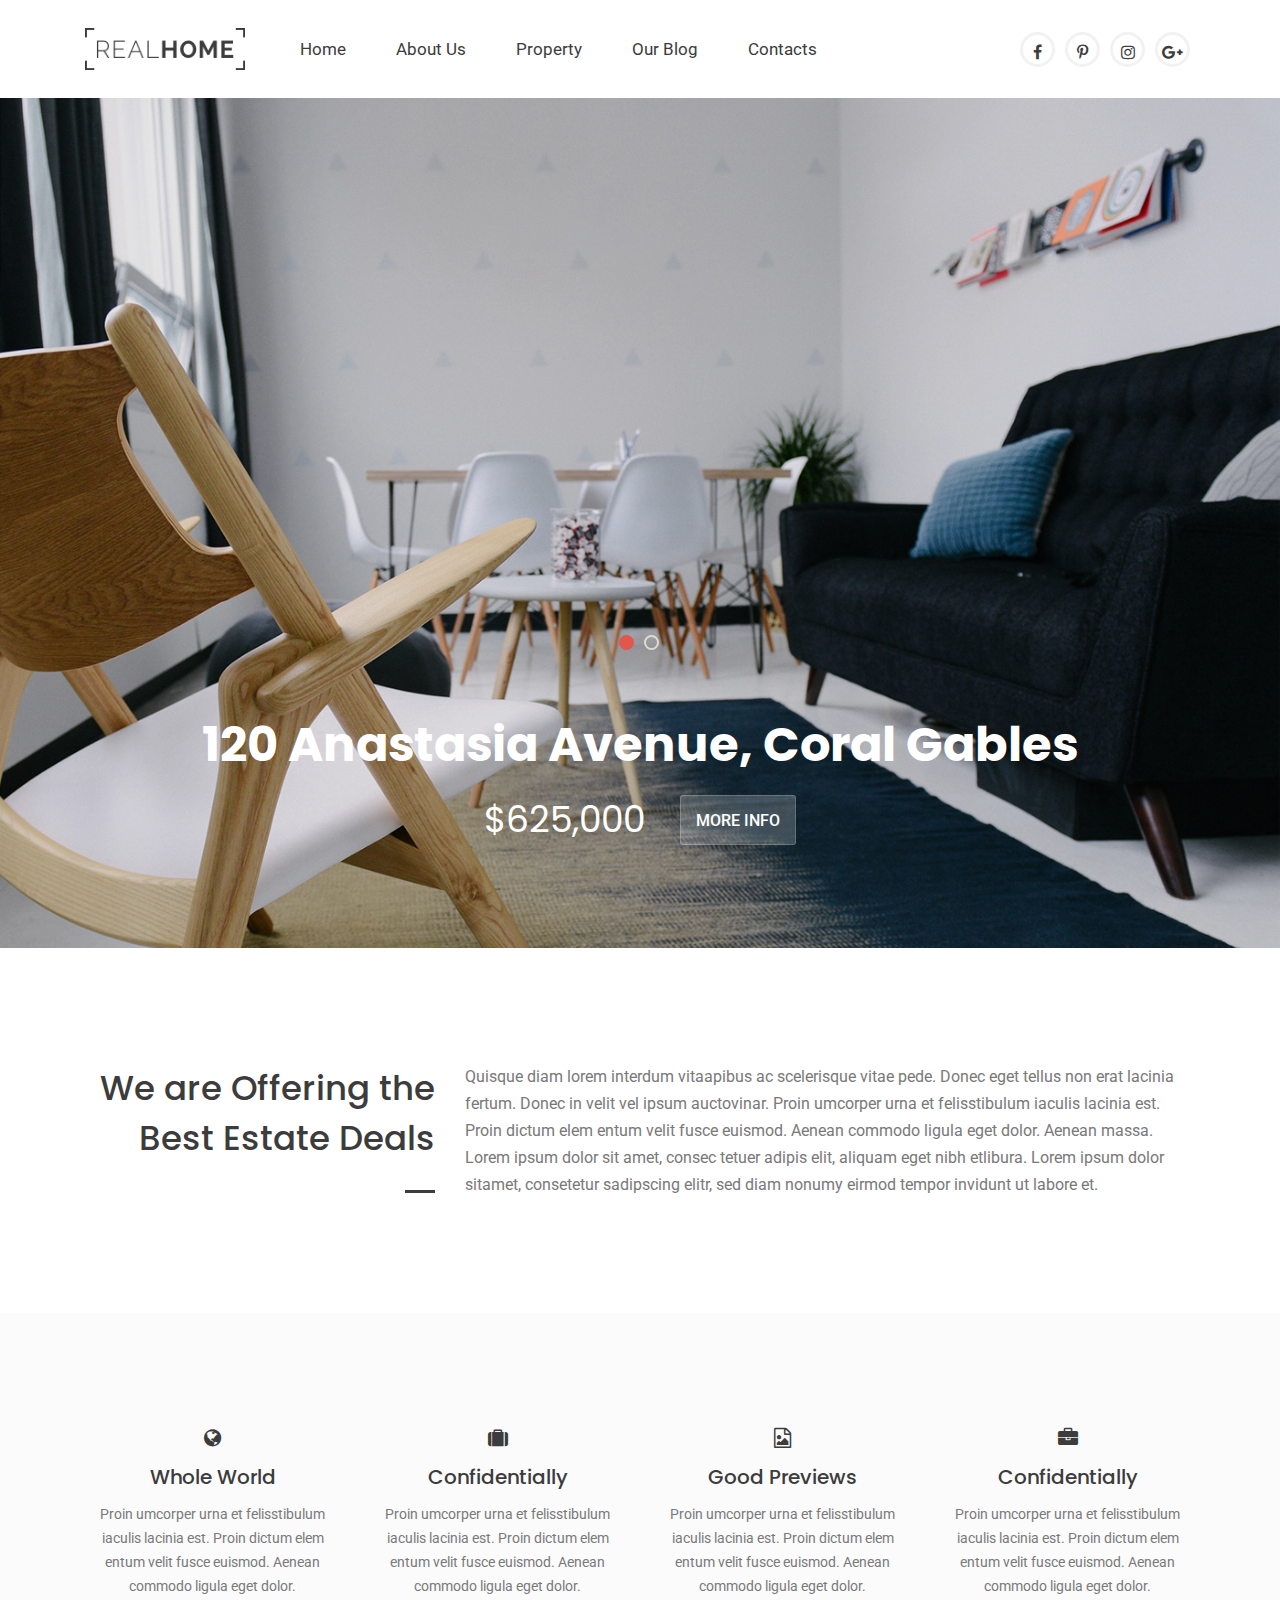
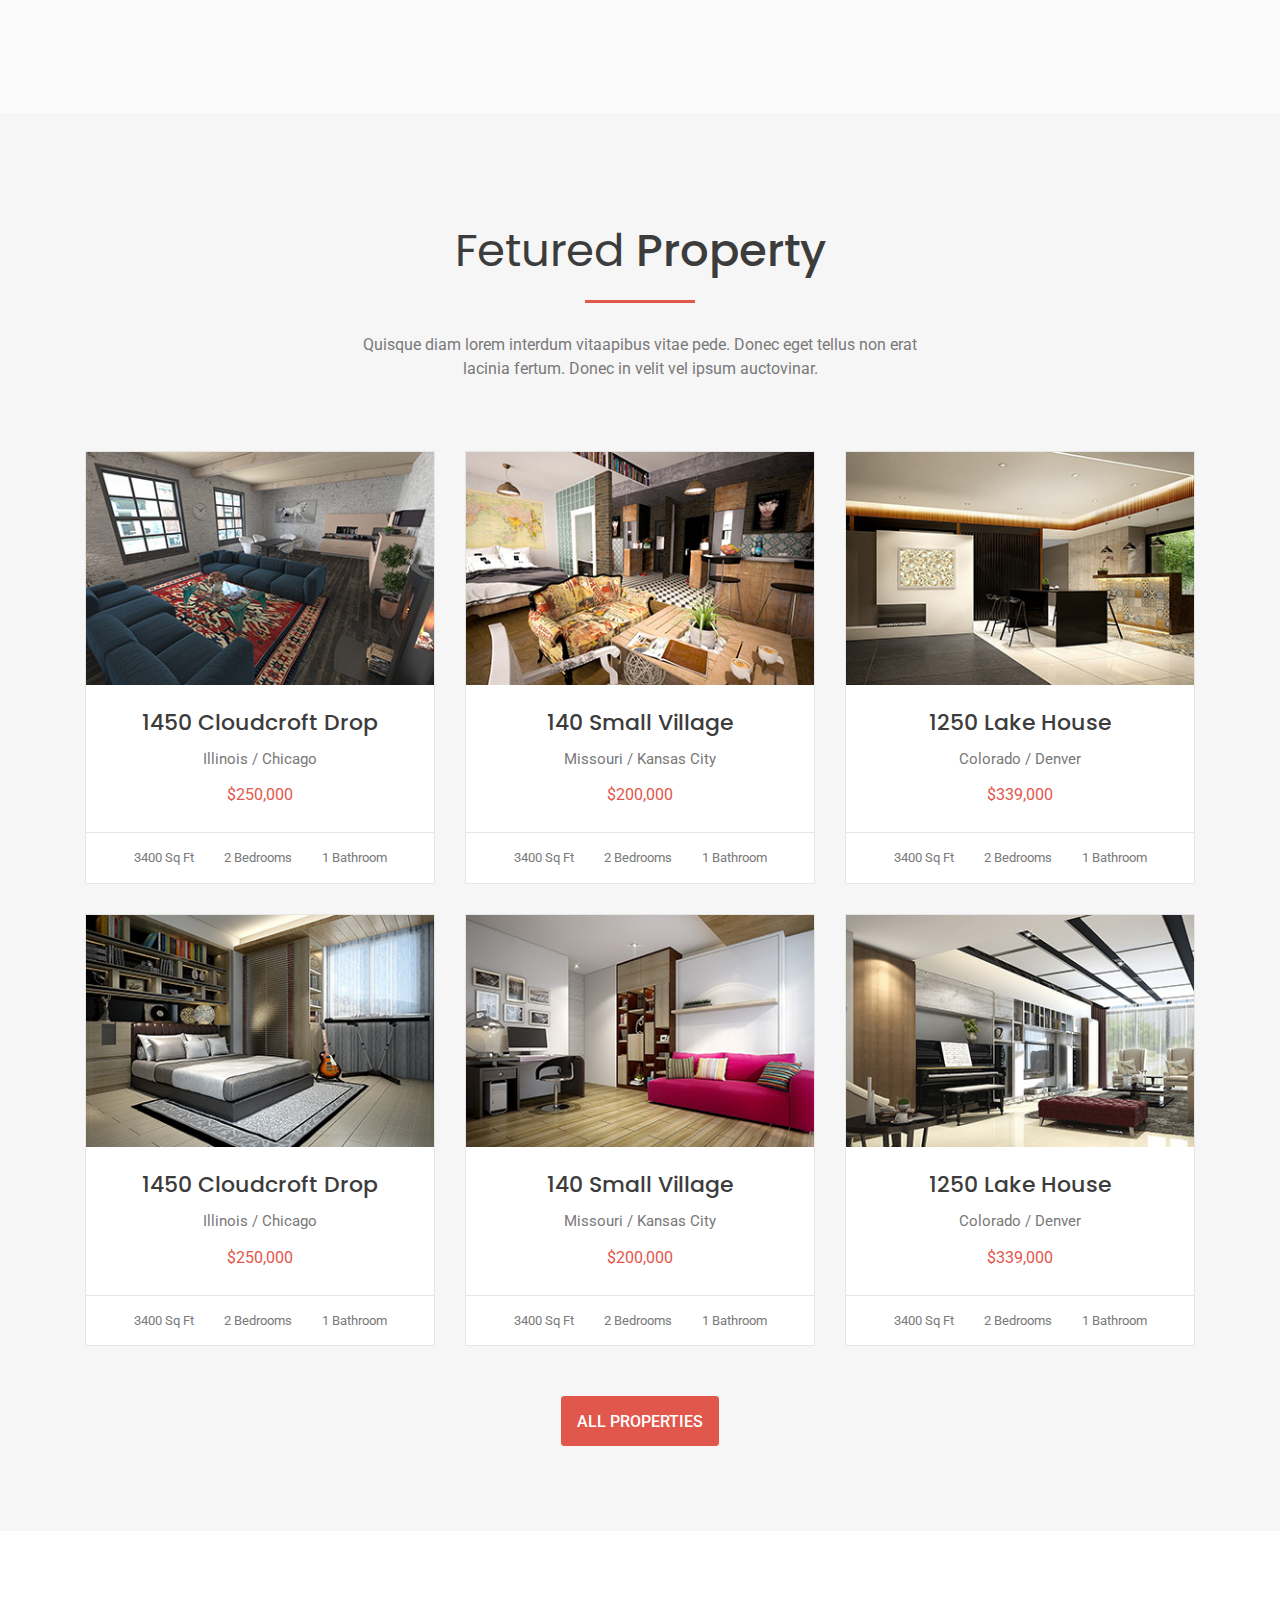
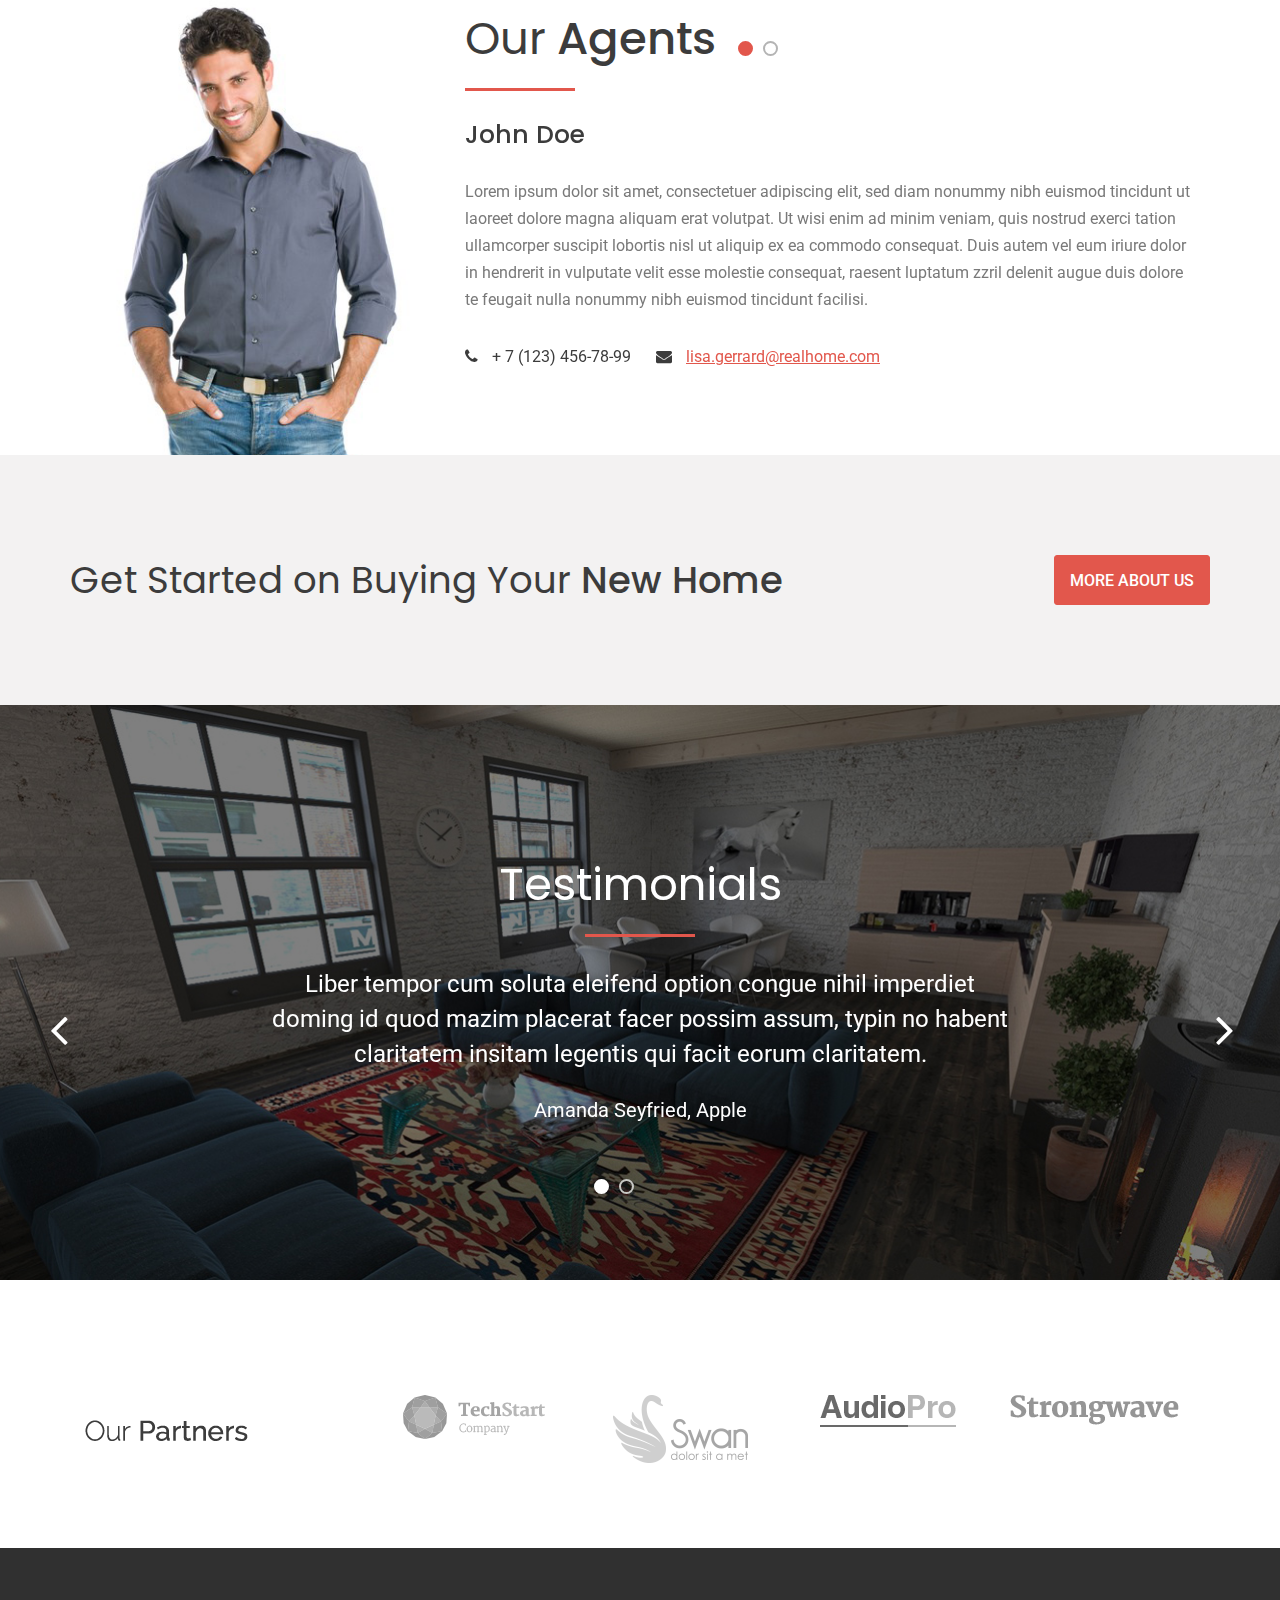
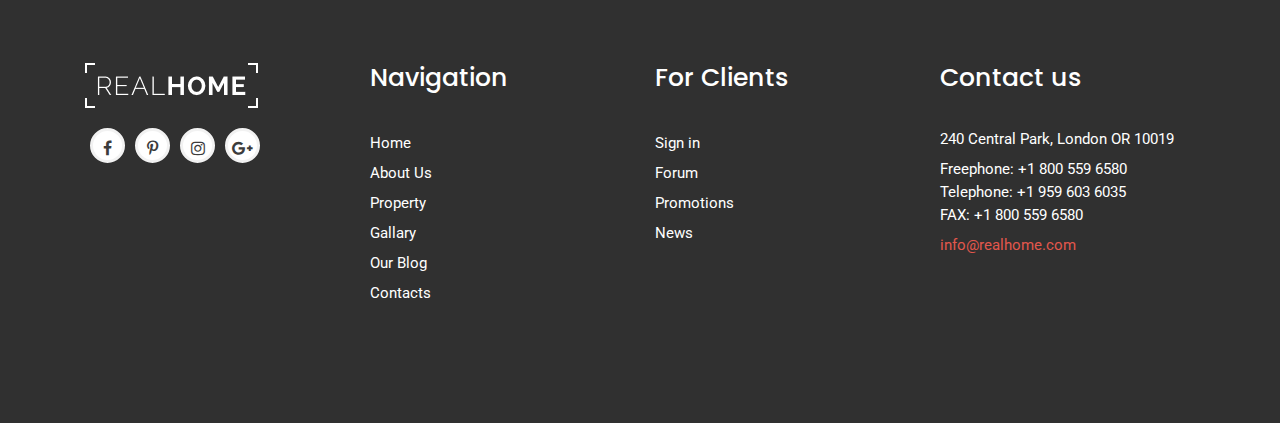
==== index.html @ 6064c57b "first Comment" ====
<!DOCTYPE html>
<html lang="en">
<head>
    <meta charset="UTF-8">
    <meta http-equiv="X-UA-Compatible" content="IE=edge">
    <meta name="viewport" content="width=device-width, initial-scale=1.0">
    <title>Real Home</title>
    <link rel="stylesheet" href="assets/css/bootstrap.min.css">
    <!-- <link rel="stylesheet" href="assets/css/slick-theme.css"> -->
    <link rel="stylesheet" href="assets/css/odometer-theme-default.css">
    <link rel="stylesheet" href="assets/css/slick.css">
    <link rel="stylesheet" href="assets/css/font-awesome.min.css">
    <link rel="stylesheet" href="assets/css/default.css">
    <link rel="stylesheet" href="assets/sass/style.css">
    
    <script src="assets/js/jquery.min.js"></script>
</head>
<body>

    <!-- header section start  --> 
    <header class="header-area">
        <!-- menu area start  -->
        <div class="menu-area">
            <div class="container">
                <div class="row align-items-center">
                    <div class="col-lg-2">
                        <div class="logo">
                            <a href="index.html"><img src="assets/images/logo.png" alt="Logo"></a>
                        </div>
                    </div>
                    <div class="col-lg-7 col-md-8 col-8">
                        <div class="menu-section">
                            <a href="javascript:void(0)" class="mobile-btn"><i class="fa fa-bars" aria-hidden="true"></i></a>
                            <div class="responsive-menu">
                                <ul class="menu">
                                    <li><a href="index.html">Home</a> </li>
                                    <li><a href="about.html">About Us</a></li>
                                    <li><a href="property.html">Property</a>
                                    </li>
                                    <li><a href="blog.html">Our Blog</a>
                                        <ul class="submenu">
                                            <li><a href="blog-post.html">Blog Post</a></li>
                                        </ul>
                                    </li>
                                    <li><a href="contact.html">Contacts</a></li>
                                </ul>
                            </div>
                        </div>
                    </div>
                    <div class="col-lg-3 col-md-4 col-4">
                        <ul class="social">
                            <li><a href="#"><i class="fa fa-facebook" aria-hidden="true"></i></a></li>
                            <li><a href="#"><i class="fa fa-pinterest-p" aria-hidden="true"></i></a></li>
                            <li><a href="#"><i class="fa fa-instagram" aria-hidden="true"></i></a></li>
                            <li><a href="#"><i class="fa fa-google-plus" aria-hidden="true"></i></a></li>
                        </ul>
                    </div>
                </div>
            </div>
        </div>
        <div class="blank-div"></div>
        <!-- menu area end  -->
    </header>
    <!-- header section End  --> 


    <!-- hero section start  -->
    <section class="hero-area">
        <div class="hero-wrapper">
            <div>
                <div class="single-hero"style="background-image: url(assets/images/hero/hero01.jpeg);">
                    <div class="hero-content">
                      <h2>120 Anastasia Avenue, Coral Gables</h2>
                      <div class="info">
                        <h4>$625,000</h4> 
                        <a href="#" class="theme-btn hero-btn">MORE INFO</a>
                    </div>
                    </div>
                </div>
            </div>
            <div>
                <div class="single-hero"style="background-image: url(assets/images/hero/hero01.jpeg);">
                    <div class="hero-content">
                      <h2>120 Anastasia Avenue, Coral Gables</h2>
                      <div class="info">
                        <h4>$625,000</h4> 
                        <a href="#" class="theme-btn hero-btn">MORE INFO</a>
                    </div>
                    </div>
                </div>
            </div>
        </div>
    </section>
    <!-- hero section end   -->

    <!-- offer section start -->
    <section class="offer-area section-padding">
        <div class="container">
            <div class="row">
                <div class="col-lg-4 col-md-4">
                    <div class="offer-title">
                        <h2>We are Offering the
                            Best Estate Deals
                        </h2>
                    </div>
                </div>
                <div class="col-lg-8 col-md-8">
                    <div class="offer-details">
                        <p>Quisque diam lorem interdum vitaapibus ac scelerisque vitae pede. Donec eget tellus non erat lacinia fertum. Donec in velit vel ipsum auctovinar. Proin umcorper urna et felisstibulum iaculis lacinia est. Proin dictum elem entum velit fusce euismod. Aenean commodo ligula eget dolor. Aenean massa. Lorem ipsum dolor sit amet, consec tetuer adipis elit, aliquam eget nibh etlibura. Lorem ipsum dolor sitamet, consetetur sadipscing elitr, sed diam nonumy eirmod tempor invidunt ut labore et.</p>
                    </div></div>
            </div>
        </div>
    </section>
    <!-- offer section end -->

    <!-- service section start  -->
    <section class="service-section section-padding">
        <div class="container">
            <div class="row">
                <div class="col-lg-3 col-md-6">
                    <div class="single-service">
                        <i class="fa fa-globe" aria-hidden="true"></i>
                        <h4>Whole World</h4>
                        <p>Proin umcorper urna et felisstibulum iaculis lacinia est. Proin dictum elem entum velit fusce euismod. Aenean commodo ligula eget dolor.</p>
                    </div>
                </div>
                <div class="col-lg-3 col-md-6">
                    <div class="single-service">
                        <i class="fa fa-suitcase" aria-hidden="true"></i>
                        <h4>Confidentially</h4>
                        <p>Proin umcorper urna et felisstibulum iaculis lacinia est. Proin dictum elem entum velit fusce euismod. Aenean commodo ligula eget dolor.</p>
                    </div>
                </div>
                <div class="col-lg-3 col-md-6">
                    <div class="single-service">
                        <i class="fa fa-file-image-o" aria-hidden="true"></i>
                        <h4>Good Previews</h4>
                        <p>Proin umcorper urna et felisstibulum iaculis lacinia est. Proin dictum elem entum velit fusce euismod. Aenean commodo ligula eget dolor.</p>
                    </div>
                </div>
                <div class="col-lg-3 col-md-6">
                    <div class="single-service">
                        <i class="fa fa-briefcase" aria-hidden="true"></i>
                        <h4>Confidentially</h4>
                        <p>Proin umcorper urna et felisstibulum iaculis lacinia est. Proin dictum elem entum velit fusce euismod. Aenean commodo ligula eget dolor.</p>
                    </div>
                </div>
            </div>
        </div>
    </section>
    <!-- service section end  -->

    <!-- property section start  -->
    <section class="property-area section-padding">
        <div class="container">
            <div class="row">
                <div class="section-title text-center mb-70">
                    <h3>Fetured <span>Property</span></h3>
                    <p>Quisque diam lorem interdum vitaapibus vitae pede. Donec eget tellus non erat <br> lacinia fertum. Donec in velit vel ipsum auctovinar.</p>
                </div>
                <div class="col-lg-4 col-md-6">
                    <div class="single-property">
                        <a href="#">
                            <img src="assets/images/property/01.jpg" alt="">
                            <h5>1450 Cloudcroft Drop</h5>
                            <p>Illinois / Chicago</p>
                            <span>$250,000</span>
                            <ul class="property-details">
                                <li>3400 Sq Ft</li>
                                <li>2 Bedrooms</li>
                                <li>1 Bathroom</li>
                            </ul>
                        </a>
                    </div>
                </div>
                <div class="col-lg-4 col-md-6">
                    <div class="single-property">
                        <a href="#">
                            <img src="assets/images/property/02.jpg" alt="">
                            <h5>140 Small Village</h5>
                            <p>Missouri / Kansas City</p>
                            <span>$200,000</span>
                            <ul class="property-details">
                                <li>3400 Sq Ft</li>
                                <li>2 Bedrooms</li>
                                <li>1 Bathroom</li>
                            </ul>
                        </a>
                    </div>
                </div>
                <div class="col-lg-4 col-md-6">
                    <div class="single-property">
                        <a href="#">
                            <img src="assets/images/property/03.jpg" alt="">
                            <h5>1250 Lake House</h5>
                            <p>Colorado / Denver</p>
                            <span>$339,000</span>
                            <ul class="property-details">
                                <li>3400 Sq Ft</li>
                                <li>2 Bedrooms</li>
                                <li>1 Bathroom</li>
                            </ul>
                        </a>
                    </div>
                </div>
                <div class="col-lg-4 col-md-6">
                    <div class="single-property">
                        <a href="#">
                            <img src="assets/images/property/04.jpg" alt="">
                            <h5>1450 Cloudcroft Drop</h5>
                            <p>Illinois / Chicago</p>
                            <span>$250,000</span>
                            <ul class="property-details">
                                <li>3400 Sq Ft</li>
                                <li>2 Bedrooms</li>
                                <li>1 Bathroom</li>
                            </ul>
                        </a>
                    </div>
                </div>
                <div class="col-lg-4 col-md-6">
                    <div class="single-property">
                        <a href="#">
                            <img src="assets/images/property/05.jpg" alt="">
                            <h5>140 Small Village</h5>
                            <p>Missouri / Kansas City</p>
                            <span>$200,000</span>
                            <ul class="property-details">
                                <li>3400 Sq Ft</li>
                                <li>2 Bedrooms</li>
                                <li>1 Bathroom</li>
                            </ul>
                        </a>
                    </div>
                </div>
                <div class="col-lg-4 col-md-6">
                    <div class="single-property">
                        <a href="#">
                            <img src="assets/images/property/06.jpg" alt="">
                            <h5>1250 Lake House</h5>
                            <p>Colorado / Denver</p>
                            <span>$339,000</span>
                            <ul class="property-details">
                                <li>3400 Sq Ft</li>
                                <li>2 Bedrooms</li>
                                <li>1 Bathroom</li>
                            </ul>
                        </a>
                    </div>
                </div>
                <div class="more-property mt-20">
                    <a href="#" class="theme-btn">ALL PROPERTIES</a>
                </div>
            </div>
        </div>
    </section>
    <!-- property section end  -->

    <!-- our agent section start  -->
    <section class="agent-area">
        <div class="agents-wrapper">
            <div class="container">
                <div class="row align-items-center">
                    <div class="col-lg-4 col-md-4 col-12">
                        <div class="slider-nav">
                            <div class="agent-img">
                                <img src="assets/images/agents/01.png" alt="">
                            </div>
                            <div class="agent-img">
                                <img src="assets/images/agents/02.png" alt="">
                            </div>
                        </div>
                    </div>
                    <div class="col-lg-8 col-md-8 col-12">
                        <div class="section-title agetn-title">
                            <h3>Our <span>Agents</span></h3>
                        </div>
                        <div class="slider-for">
                            <div class="agent-details">
                                <h5>John Doe</h5>
                                <p>Lorem ipsum dolor sit amet, consectetuer adipiscing elit, sed diam nonummy nibh euismod tincidunt ut laoreet dolore magna aliquam erat volutpat. Ut wisi enim ad minim veniam, quis nostrud exerci tation ullamcorper suscipit lobortis nisl ut aliquip ex ea commodo consequat. Duis autem vel eum iriure dolor in hendrerit in vulputate velit esse molestie consequat, raesent luptatum zzril delenit augue duis dolore te feugait nulla nonummy nibh euismod tincidunt facilisi.</p>
                                <ul class="agents-contacts">
                                    <li><i class="fa fa-phone" aria-hidden="true"></i> + 7 (123) 456-78-99</li>
                                    <li> <i class="fa fa-envelope" aria-hidden="true"></i> <a href="#">lisa.gerrard@realhome.com</a> </li>
                                </ul>
                            </div>
                            <div class="agent-details">
                                <h5>Lisa Gerrard</h5>
                                <p>Lorem ipsum dolor sit amet, consectetuer adipiscing elit, sed diam nonummy nibh euismod tincidunt ut laoreet dolore magna aliquam erat volutpat. Ut wisi enim ad minim veniam, quis nostrud exerci tation ullamcorper suscipit lobortis nisl ut aliquip ex ea commodo consequat. Duis autem vel eum iriure dolor in hendrerit in vulputate velit esse molestie consequat, raesent luptatum zzril delenit augue duis dolore te feugait nulla nonummy nibh euismod tincidunt facilisi.</p>
                                <ul class="agents-contacts">
                                    <li><i class="fa fa-phone" aria-hidden="true"></i> + 7 (123) 456-78-99</li>
                                    <li> <i class="fa fa-envelope" aria-hidden="true"></i> <a href="#">lisa.gerrard@realhome.com</a> </li>
                                </ul>
                            </div>
                        </div>
                    </div>
                </div>
            </div>
        </div>
    </section>
    <!-- our agent section end  -->

    <!-- more about section start  -->
    <section class="more-about">
        <div class="container">
            <div class="row">
                <div class="more-about">
                    <h2>Get Started on Buying Your <span>New Home</span></h2>
                    <div class="more-property">
                        <a href="#" class="theme-btn">MORE ABOUT US</a>
                    </div>
                </div>
            </div>
        </div>
    </section>
    <!-- more about section end  -->

        <!-- testimoni section start  -->
        <section class="testimoni-area">
            <div class="testimoni-wrapper">
                <div>
                    <div class="single-testimoni"style="background-image: url(assets/images/testimoni/t01.jpeg);">
                        <div class="section-title testimoni-title text-center">
                            <h3>Testimonials </h3>
                        </div>
                        <div class="testimoni-content">
                          <p>Liber tempor cum soluta eleifend option congue nihil imperdiet doming id quod mazim placerat facer possim assum, typin no habent claritatem insitam legentis qui facit eorum claritatem. </p>
                          <span>Amanda Seyfried, Apple</span>
                        </div>
                    </div>
                </div>
                <div>
                    <div class="single-testimoni"style="background-image: url(assets/images/testimoni/t01.jpeg);">
                        <div class="section-title testimoni-title text-center">
                            <h3>Testimonials </h3>
                        </div>
                        <div class="testimoni-content">
                          <p>Liber tempor cum soluta eleifend option congue nihil imperdiet doming id quod mazim placerat facer possim assum, typin no habent claritatem insitam legentis qui facit eorum claritatem. </p>
                          <span>Amanda Seyfried, Apple</span>
                        </div>
                    </div>
                </div>
            </div>
        </section>
        <!-- testimoni section end   -->

            <!-- Partner section start -->
    <section class="brand-area section-padding">
        <div class="container">
        <div class="row align-items-center">
            <div class="col-3">
                <img src="assets/images/partner/00.png" alt="">
            </div>
            <div class="col-9">
                <div class="brand-active">
                    <div class="brand-img">
                        <img src="assets/images/partner/01.png" alt="">
                    </div>
                    <div class="brand-img">
                        <img src="assets/images/partner/02.png" alt="">
                    </div>
                    <div class="brand-img">
                        <img src="assets/images/partner/03.png" alt="">
                    </div>
                    <div class="brand-img">
                        <img src="assets/images/partner/04.png" alt="">
                    </div>
                    <div class="brand-img">
                        <img src="assets/images/partner/01.png" alt="">
                    </div>
                    <div class="brand-img">
                        <img src="assets/images/partner/02.png" alt="">
                    </div>
                </div>
            </div>
        </div>
        </div>
    </section>
    <!-- Partner section end -->

    <!-- footer section start  -->
    <footer class="footer-area section-padding">
        <div class="container">
            <div class="row">
                <div class="col-lg-3 col-md-3 col-12 mb-30">
                    <div class="footer-title mb-20">
                        <img src="assets/images/footerlogo.png" alt="">
                    </div>
                    <ul class="social footer-social">
                        <li><a href="#"><i class="fa fa-facebook" aria-hidden="true"></i></a></li>
                        <li><a href="#"><i class="fa fa-pinterest-p" aria-hidden="true"></i></a></li>
                        <li><a href="#"><i class="fa fa-instagram" aria-hidden="true"></i></a></li>
                        <li><a href="#"><i class="fa fa-google-plus" aria-hidden="true"></i></a></li>
                    </ul>
                </div>
                <div class="col-lg-3 col-md-3 col-12 mb-30">
                    <div class="footer-title">
                        <h5>Navigation</h5>
                    </div>
                    <ul class="footer-widget">
                        <li><a href="index.html">Home</a> </li>
                        <li><a href="#">About Us</a></li>
                        <li><a href="#">Property</a></li>
                        <li><a href="#">Gallary</a></li>
                        <li><a href="#">Our Blog</a></li>
                        <li><a href="#">Contacts</a></li>                         
                    </ul>
                </div>
                <div class="col-lg-3 col-md-3 col-12 mb-30">
                    <div class="footer-title">
                        <h5>For Clients</h5>
                    </div>
                    <ul class="footer-widget">
                        <li><a href="#">Sign in</a></li>
                        <li><a href="#">Forum</a></li>
                        <li><a href="#">Promotions</a></li>
                        <li><a href="#">News</a></li>                      
                    </ul>
                </div>
                <div class="col-lg-3 col-md-3 col-12 mb-30">
                    <div class="footer-title">
                        <h5>Contact us</h5>
                    </div>
                    <ul class="footer-widget footer-contact">
                        <li>240 Central Park, London OR 10019</li>
                        <li>Freephone: +1 800 559 6580</li>                     
                        <li>Telephone: +1 959 603 6035</li>                     
                        <li>FAX: +1 800 559 6580</li>                     
                        <li class="mail">info@realhome.com</li>                     
                    </ul>
                </div>
            </div>
        </div>
    </footer>
    <!-- footer section end  -->

    

    <script src="assets/js/bootstrap.bundle.min.js"></script>
    <script src="assets/js/jquery-plugin-collection.js"></script>
   <script src="assets/js/script.js"></script>
</body>
</html>
---- assets/css/odometer-theme-default.css ----
.odometer.odometer-auto-theme, .odometer.odometer-theme-default {
  display: inline-block;
  vertical-align: middle;
  *vertical-align: auto;
  *zoom: 1;
  *display: inline;
  position: relative;
}
.odometer.odometer-auto-theme .odometer-digit, .odometer.odometer-theme-default .odometer-digit {
  display: inline-block;
  vertical-align: middle;
  *vertical-align: auto;
  *zoom: 1;
  *display: inline;
  position: relative;
}
.odometer.odometer-auto-theme .odometer-digit .odometer-digit-spacer, .odometer.odometer-theme-default .odometer-digit .odometer-digit-spacer {
  display: inline-block;
  vertical-align: middle;
  *vertical-align: auto;
  *zoom: 1;
  *display: inline;
  visibility: hidden;
}
.odometer.odometer-auto-theme .odometer-digit .odometer-digit-inner, .odometer.odometer-theme-default .odometer-digit .odometer-digit-inner {
  text-align: left;
  display: block;
  position: absolute;
  top: 0;
  left: 0;
  right: 0;
  bottom: 0;
  overflow: hidden;
}
.odometer.odometer-auto-theme .odometer-digit .odometer-ribbon, .odometer.odometer-theme-default .odometer-digit .odometer-ribbon {
  display: block;
}
.odometer.odometer-auto-theme .odometer-digit .odometer-ribbon-inner, .odometer.odometer-theme-default .odometer-digit .odometer-ribbon-inner {
  display: block;
  -webkit-backface-visibility: hidden;
}
.odometer.odometer-auto-theme .odometer-digit .odometer-value, .odometer.odometer-theme-default .odometer-digit .odometer-value {
  display: block;
  -webkit-transform: translateZ(0);
}
.odometer.odometer-auto-theme .odometer-digit .odometer-value.odometer-last-value, .odometer.odometer-theme-default .odometer-digit .odometer-value.odometer-last-value {
  position: absolute;
}
.odometer.odometer-auto-theme.odometer-animating-up .odometer-ribbon-inner, .odometer.odometer-theme-default.odometer-animating-up .odometer-ribbon-inner {
  -webkit-transition: -webkit-transform 2s;
  -moz-transition: -moz-transform 2s;
  -ms-transition: -ms-transform 2s;
  -o-transition: -o-transform 2s;
  transition: transform 2s;
}
.odometer.odometer-auto-theme.odometer-animating-up.odometer-animating .odometer-ribbon-inner, .odometer.odometer-theme-default.odometer-animating-up.odometer-animating .odometer-ribbon-inner {
  -webkit-transform: translateY(-100%);
  -moz-transform: translateY(-100%);
  -ms-transform: translateY(-100%);
  -o-transform: translateY(-100%);
  transform: translateY(-100%);
}
.odometer.odometer-auto-theme.odometer-animating-down .odometer-ribbon-inner, .odometer.odometer-theme-default.odometer-animating-down .odometer-ribbon-inner {
  -webkit-transform: translateY(-100%);
  -moz-transform: translateY(-100%);
  -ms-transform: translateY(-100%);
  -o-transform: translateY(-100%);
  transform: translateY(-100%);
}
.odometer.odometer-auto-theme.odometer-animating-down.odometer-animating .odometer-ribbon-inner, .odometer.odometer-theme-default.odometer-animating-down.odometer-animating .odometer-ribbon-inner {
  -webkit-transition: -webkit-transform 2s;
  -moz-transition: -moz-transform 2s;
  -ms-transition: -ms-transform 2s;
  -o-transition: -o-transform 2s;
  transition: transform 2s;
  -webkit-transform: translateY(0);
  -moz-transform: translateY(0);
  -ms-transform: translateY(0);
  -o-transform: translateY(0);
  transform: translateY(0);
}

.odometer.odometer-auto-theme, .odometer.odometer-theme-default {
  font-family: "Helvetica Neue", sans-serif;
  line-height: 1.1em;
}
.odometer.odometer-auto-theme .odometer-value, .odometer.odometer-theme-default .odometer-value {
  text-align: center;
}
---- assets/css/default.css ----
/* Deafult Margin & Padding */

/*-- Margin Top --*/
.mt-5 {
	margin-top: 5px;
}
.mt-10 {
	margin-top: 10px;
}
.mt-15 {
	margin-top: 15px;
}
.mt-20 {
	margin-top: 20px;
}
.mt-25 {
	margin-top: 25px;
}
.mt-30 {
	margin-top: 30px;
}
.mt-35 {
	margin-top: 35px;
}
.mt-40 {
	margin-top: 40px;
}
.mt-45 {
	margin-top: 45px;
}
.mt-50 {
	margin-top: 50px;
}
.mt-55 {
	margin-top: 55px;
}
.mt-60 {
	margin-top: 60px;
}
.mt-65 {
	margin-top: 65px;
}
.mt-70 {
	margin-top: 70px;
}
.mt-75 {
	margin-top: 75px;
}
.mt-80 {
	margin-top: 80px;
}
.mt-85 {
	margin-top: 85px;
}
.mt-90 {
	margin-top: 90px;
}
.mt-95 {
	margin-top: 95px;
}
.mt-100 {
	margin-top: 100px;
}
.mt-105 {
	margin-top: 105px;
}
.mt-110 {
	margin-top: 110px;
}
.mt-115 {
	margin-top: 115px;
}
.mt-120 {
	margin-top: 120px;
}
.mt-125 {
	margin-top: 125px;
}
.mt-130 {
	margin-top: 130px;
}
.mt-135 {
	margin-top: 135px;
}
.mt-140 {
	margin-top: 140px;
}
.mt-145 {
	margin-top: 145px;
}
.mt-150 {
	margin-top: 150px;
}
.mt-155 {
	margin-top: 155px;
}
.mt-160 {
	margin-top: 160px;
}
.mt-165 {
	margin-top: 165px;
}
.mt-170 {
	margin-top: 170px;
}
.mt-175 {
	margin-top: 175px;
}
.mt-180 {
	margin-top: 180px;
}
.mt-185 {
	margin-top: 185px;
}
.mt-190 {
	margin-top: 190px;
}
.mt-195 {
	margin-top: 195px;
}
.mt-200 {
	margin-top: 200px;
}
/*-- Margin Bottom --*/

.mb-5 {
	margin-bottom: 5px;
}
.mb-10 {
	margin-bottom: 10px;
}
.mb-15 {
	margin-bottom: 15px;
}
.mb-20 {
	margin-bottom: 20px;
}
.mb-25 {
	margin-bottom: 25px;
}
.mb-30 {
	margin-bottom: 30px;
}
.mb-35 {
	margin-bottom: 35px;
}
.mb-40 {
	margin-bottom: 40px;
}
.mb-45 {
	margin-bottom: 45px;
}
.mb-50 {
	margin-bottom: 50px;
}
.mb-55 {
	margin-bottom: 55px;
}
.mb-60 {
	margin-bottom: 60px;
}
.mb-65 {
	margin-bottom: 65px;
}
.mb-70 {
	margin-bottom: 70px;
}
.mb-75 {
	margin-bottom: 75px;
}
.mb-80 {
	margin-bottom: 80px;
}
.mb-85 {
	margin-bottom: 85px;
}
.mb-90 {
	margin-bottom: 90px;
}
.mb-95 {
	margin-bottom: 95px;
}
.mb-100 {
	margin-bottom: 100px;
}
.mb-105 {
	margin-bottom: 105px;
}
.mb-110 {
	margin-bottom: 110px;
}
.mb-115 {
	margin-bottom: 115px;
}
.mb-120 {
	margin-bottom: 120px;
}
.mb-125 {
	margin-bottom: 125px;
}
.mb-130 {
	margin-bottom: 130px;
}
.mb-135 {
	margin-bottom: 135px;
}
.mb-140 {
	margin-bottom: 140px;
}
.mb-145 {
	margin-bottom: 145px;
}
.mb-150 {
	margin-bottom: 150px;
}
.mb-155 {
	margin-bottom: 155px;
}
.mb-160 {
	margin-bottom: 160px;
}
.mb-165 {
	margin-bottom: 165px;
}
.mb-170 {
	margin-bottom: 170px;
}
.mb-175 {
	margin-bottom: 175px;
}
.mb-180 {
	margin-bottom: 180px;
}
.mb-185 {
	margin-bottom: 185px;
}
.mb-190 {
	margin-bottom: 190px;
}
.mb-195 {
	margin-bottom: 195px;
}
.mb-200 {
	margin-bottom: 200px;
}
/*-- Padding Top --*/

.pt-5 {
	padding-top: 5px;
}
.pt-10 {
	padding-top: 10px;
}
.pt-15 {
	padding-top: 15px;
}
.pt-20 {
	padding-top: 20px;
}
.pt-25 {
	padding-top: 25px;
}
.pt-30 {
	padding-top: 30px;
}
.pt-35 {
	padding-top: 35px;
}
.pt-40 {
	padding-top: 40px;
}
.pt-45 {
	padding-top: 45px;
}
.pt-50 {
	padding-top: 50px;
}
.pt-55 {
	padding-top: 55px;
}
.pt-60 {
	padding-top: 60px;
}
.pt-65 {
	padding-top: 65px;
}
.pt-70 {
	padding-top: 70px;
}
.pt-75 {
	padding-top: 75px;
}
.pt-80 {
	padding-top: 80px;
}
.pt-85 {
	padding-top: 85px;
}
.pt-90 {
	padding-top: 90px;
}
.pt-95 {
	padding-top: 95px;
}
.pt-100 {
	padding-top: 100px;
}
.pt-105 {
	padding-top: 105px;
}
.pt-110 {
	padding-top: 110px;
}
.pt-115 {
	padding-top: 115px;
}
.pt-120 {
	padding-top: 120px;
}
.pt-125 {
	padding-top: 125px;
}
.pt-130 {
	padding-top: 130px;
}
.pt-135 {
	padding-top: 135px;
}
.pt-140 {
	padding-top: 140px;
}
.pt-145 {
	padding-top: 145px;
}
.pt-150 {
	padding-top: 150px;
}
.pt-155 {
	padding-top: 155px;
}
.pt-160 {
	padding-top: 160px;
}
.pt-165 {
	padding-top: 165px;
}
.pt-170 {
	padding-top: 170px;
}
.pt-175 {
	padding-top: 175px;
}
.pt-180 {
	padding-top: 180px;
}
.pt-185 {
	padding-top: 185px;
}
.pt-190 {
	padding-top: 190px;
}
.pt-195 {
	padding-top: 195px;
}
.pt-200 {
	padding-top: 200px;
}
/*-- Padding Bottom --*/

.pb-5 {
	padding-bottom: 5px;
}
.pb-10 {
	padding-bottom: 10px;
}
.pb-15 {
	padding-bottom: 15px;
}
.pb-20 {
	padding-bottom: 20px;
}
.pb-25 {
	padding-bottom: 25px;
}
.pb-30 {
	padding-bottom: 30px;
}
.pb-35 {
	padding-bottom: 35px;
}
.pb-40 {
	padding-bottom: 40px;
}
.pb-45 {
	padding-bottom: 45px;
}
.pb-50 {
	padding-bottom: 50px;
}
.pb-55 {
	padding-bottom: 55px;
}
.pb-60 {
	padding-bottom: 60px;
}
.pb-65 {
	padding-bottom: 65px;
}
.pb-70 {
	padding-bottom: 70px;
}
.pb-75 {
	padding-bottom: 75px;
}
.pb-80 {
	padding-bottom: 80px;
}
.pb-85 {
	padding-bottom: 85px;
}
.pb-90 {
	padding-bottom: 90px;
}
.pb-95 {
	padding-bottom: 95px;
}
.pb-100 {
	padding-bottom: 100px;
}
.pb-105 {
	padding-bottom: 105px;
}
.pb-110 {
	padding-bottom: 110px;
}
.pb-115 {
	padding-bottom: 115px;
}
.pb-120 {
	padding-bottom: 120px;
}
.pb-125 {
	padding-bottom: 125px;
}
.pb-130 {
	padding-bottom: 130px;
}
.pb-135 {
	padding-bottom: 135px;
}
.pb-140 {
	padding-bottom: 140px;
}
.pb-145 {
	padding-bottom: 145px;
}
.pb-150 {
	padding-bottom: 150px;
}
.pb-155 {
	padding-bottom: 155px;
}
.pb-160 {
	padding-bottom: 160px;
}
.pb-165 {
	padding-bottom: 165px;
}
.pb-170 {
	padding-bottom: 170px;
}
.pb-175 {
	padding-bottom: 175px;
}
.pb-180 {
	padding-bottom: 180px;
}
.pb-185 {
	padding-bottom: 185px;
}
.pb-190 {
	padding-bottom: 190px;
}
.pb-195 {
	padding-bottom: 195px;
}
.pb-200 {
	padding-bottom: 200px;
}



/*-- Padding Left --*/
.pl-0 {
	padding-left: 0px;
}
.pl-5 {
	padding-left: 5px;
}
.pl-10 {
	padding-left: 10px;
}
.pl-15 {
	padding-left: 15px;
}
.pl-20{
	padding-left: 20px;
}
.pl-25 {
	padding-left: 35px;
}
.pl-30 {
	padding-left: 30px;
}
.pl-35 {
	padding-left: 35px;
}

.pl-35 {
	padding-left: 35px;
}

.pl-40 {
	padding-left: 40px;
}

.pl-45 {
	padding-left: 45px;
}

.pl-50 {
	padding-left: 50px;
}

.pl-55 {
	padding-left: 55px;
}

.pl-60 {
	padding-left: 60px;
}
.pl-65 {
	padding-left: 65px;
}
.pl-70 {
	padding-left: 70px;
}
.pl-75 {
	padding-left: 75px;
}
.pl-80 {
	padding-left: 80px;
}
.pl-85 {
	padding-left: 80px;
}
.pl-90 {
	padding-left: 90px;
}
.pl-95 {
	padding-left: 95px;
}
.pl-100 {
	padding-left: 100px;
}


/*-- Padding Right --*/
.pr-0 {
	padding-right: 0px;
}
.pr-5 {
	padding-right: 5px;
}
.pr-10 {
	padding-right: 10px;
}
.pr-15 {
	padding-right: 15px;
}
.pr-20{
	padding-right: 20px;
}
.pr-25 {
	padding-right: 35px;
}
.pr-30 {
	padding-right: 30px;
}
.pr-35 {
	padding-right: 35px;
}

.pr-35 {
	padding-right: 35px;
}

.pr-40 {
	padding-right: 40px;
}

.pr-45 {
	padding-right: 45px;
}

.pr-50 {
	padding-right: 50px;
}

.pr-55 {
	padding-right: 55px;
}

.pr-60 {
	padding-right: 60px;
}
.pr-65 {
	padding-right: 65px;
}
.pr-70 {
	padding-right: 70px;
}
.pr-75 {
	padding-right: 75px;
}
.pr-80 {
	padding-right: 80px;
}
.pr-85 {
	padding-right: 80px;
}
.pr-90 {
	padding-right: 90px;
}
.pr-95 {
	padding-right: 95px;
}
.pr-100 {
	padding-right: 100px;
}

/* font weight */
.f-700{font-weight: 700;}
.f-600{font-weight: 600;}
.f-500{font-weight: 500;}
.f-400{font-weight: 400;}
.f-300{font-weight: 300;}

/* Background Color */

.gray-bg {
	background: #f7f7fd;
}
.white-bg {
	background: #fff;
}
.black-bg {
	background: #222;
}
.theme-bg {
	background: #222;
}
.primary-bg {
	background: #222;
}
.footer-bg{
	background: #343434;
}


/* Color */

.white-color {
	color: #fff;
}
.black-color {
	color: #222;
}
.theme-color {
	color: #222;
}
.primary-color {
	color: #222;
}

/* black overlay */

[data-overlay] {
	position: relative;
}
[data-overlay]::before {
	background: #000 none repeat scroll 0 0;
	content: "";
	height: 100%;
	left: 0;
	position: absolute;
	top: 0;
	width: 100%;
	z-index: 1;
}
[data-overlay="3"]::before {
	opacity: 0.3;
}
[data-overlay="4"]::before {
	opacity: 0.4;
}
[data-overlay="5"]::before {
	opacity: 0.5;
}
[data-overlay="6"]::before {
	opacity: 0.6;
}
[data-overlay="7"]::before {
	opacity: 0.7;
}
[data-overlay="8"]::before {
	opacity: 0.8;
}
[data-overlay="9"]::before {
	opacity: 0.9;
}
---- assets/sass/style.css ----
@import url("https://fonts.googleapis.com/css2?family=Poppins:ital,wght@0,100;0,200;0,300;0,400;0,500;0,600;0,700;0,800;1,100;1,200;1,300;1,400;1,500;1,600&display=swap");
@import url("https://fonts.googleapis.com/css2?family=DM+Serif+Text&family=Roboto:ital,wght@0,300;0,500;0,700;1,500;1,700&display=swap");
.fadeAnima {
  animation-name: fade;
  animation-duration: 1s;
}

@keyframes fade {
  from {
    opacity: 0.5;
  }
  to {
    opacity: 1;
  }
}
* {
  padding: 0;
  margin: 0;
  box-sizing: border-box;
  list-style: none;
}

html {
  font-size: 20px;
}

:root {
  scroll-behavior: unset;
}

body {
  font-family: "Roboto", sans-serif;
  font-size: 16px;
  overflow-x: hidden;
  font-family: "Roboto", sans-serif;
}

p {
  font-size: 16px;
  color: #797979;
  margin: 0;
  font-family: "Roboto", sans-serif;
}

h1,
h2,
h3,
h4,
h5,
h6 {
  font-family: "Poppins", sans-serif;
  font-weight: 500;
  margin: 0;
  padding: 0;
}

ul {
  padding: 0;
  margin: 0;
  list-style-type: none;
}

a {
  text-decoration: none;
}

a:hover {
  text-decoration: none;
}

img {
  max-width: 100%;
}

.width {
  width: 100%;
}

.section-padding {
  padding-top: 115px;
  padding-bottom: 85px;
}
@media (max-width: 768px) {
  .section-padding {
    padding-top: 80px;
    padding-bottom: 60px;
  }
}

.section-padding-2 {
  padding-top: 100px;
  padding-bottom: 70px;
}
@media (max-width: 768px) {
  .section-padding-2 {
    padding-top: 70px;
    padding-bottom: 50px;
  }
}

.d-flex {
  display: flex;
}

.theme-btn {
  display: inline-block;
  background: #e2574c;
  color: #fff;
  cursor: pointer;
  font-size: 16px;
  font-weight: 500;
  height: 50px;
  line-height: 50px;
  text-align: center;
  outline: none;
  border: 1px solid #e2574c;
  border-radius: 3px;
  padding: 0 15px;
  transition: all 0.3s ease;
}
.theme-btn i {
  height: 45px;
  width: 45px;
  line-height: 45px;
  text-align: center;
  background: #ffd9dc;
  border-radius: 50px;
  display: inline-block;
  color: #fcfcfc;
  font-size: 20px;
  font-weight: 500;
  margin-left: 20px;
  margin-right: 3px;
}
.theme-btn:hover {
  background: #fff;
  color: #e2574c;
  border: 1px solid #e2574c;
}

.section-title h3 {
  font-size: 45px;
  color: #3c3c3c;
  line-height: 45px;
  font-weight: 400;
  padding-bottom: 60px;
  text-transform: capitalize;
  position: relative;
  display: inline-block;
}
.section-title h3::after {
  position: absolute;
  content: "";
  height: 3px;
  width: 110px;
  background: #e2574c;
  bottom: 30px;
  left: 50%;
  transform: translateX(-50%);
}
@media (max-width: 991px) {
  .section-title h3 {
    font-size: 25px;
    line-height: 40px;
  }
}
.section-title h3 span {
  font-weight: 500;
  text-transform: capitalize;
}
.section-title .after-none::after {
  display: none;
}

.camp-link {
  display: flex;
  align-items: center;
  margin-bottom: 30px;
}
.camp-link li {
  margin: 0 3px;
  color: #797979;
  font-weight: 500;
}
.camp-link li a {
  color: #e2574c;
  font-weight: 300;
}

.header-area {
  position: relative;
}
@media (max-width: 991px) {
  .header-area .logo {
    position: absolute;
    left: 50%;
    top: 55%;
    transform: translate(-50%, -60%);
  }
}
@media (max-width: 991px) and (max-width: 768px) {
  .header-area .logo {
    left: 43%;
  }
}
@media (max-width: 991px) and (max-width: 584px) {
  .header-area .logo img {
    width: 80%;
  }
}
@media (max-width: 991px) and (max-width: 400px) {
  .header-area .logo {
    left: 55%;
  }
}
.header-area .blank-div {
  position: absolute;
  z-index: 1;
  height: 600px;
  width: 100%;
  top: 0;
  left: 0;
  display: none;
}
.header-area .blank-div.active {
  display: block;
}

.social {
  display: flex;
  align-items: center;
  justify-content: end;
}
@media (max-width: 400px) {
  .social {
    display: none;
  }
}
.social li {
  margin: 0 5px;
}
.social li a {
  height: 35px;
  width: 35px;
  line-height: 35px;
  text-align: center;
  display: inline-block;
  color: #3c3c3c;
  border-radius: 50%;
  border: 3px solid #f2f2f2;
  transition: all 0.3s ease;
  font-size: 16px;
}
@media (max-width: 490px) {
  .social li a {
    height: 30px;
    width: 30px;
    line-height: 30px;
    font-size: 14px;
  }
}
.social li a:hover {
  color: #fff;
  background: #e2574c;
}

.menu-area {
  background-color: #fff;
  box-shadow: 0px 0px 10px 0px rgba(0, 0, 1, 0.2);
}
@media (max-width: 991px) {
  .menu-area {
    padding: 10px 0;
  }
}

.menu-section {
  display: flex;
  align-items: center;
  justify-content: space-between;
  position: relative;
}

.menu {
  display: flex;
  align-items: center;
  text-align: center;
}
.menu li {
  padding: 35px 25px;
  position: relative;
  transition: all 0.3s ease;
}
@media (max-width: 1134px) {
  .menu li {
    padding: 35px 15px;
  }
}
.menu li .submenu {
  position: absolute;
  background: #fcfcfc;
  top: 90%;
  text-align: start;
  left: 0;
  width: 200px;
  visibility: hidden;
  opacity: 0;
  transition: all 0.3s ease;
  z-index: 11;
}
@media (max-width: 991px) {
  .menu li .submenu {
    position: static;
    background: transparent;
    margin-left: 15px;
    width: 100%;
    visibility: visible;
    opacity: 1;
    text-align: center;
  }
}
.menu li .submenu li {
  padding: 10px 25px;
}
@media (max-width: 991px) {
  .menu li .submenu li {
    width: unset;
    padding: 0;
  }
}
.menu li .submenu li a {
  font-size: 16px;
  font-weight: 500;
}
.menu li a {
  color: #3c3c3c;
  font-size: 17px;
  line-height: 28px;
  transition: 0.3s;
}
@media (max-width: 1200px) {
  .menu li a {
    font-size: 15px;
  }
}
.menu li:hover {
  background: #f2f2f2;
}
.menu li:hover .submenu {
  visibility: visible;
  opacity: 1;
  top: 100%;
}

@media (max-width: 991px) {
  .responsive-menu {
    position: absolute;
    left: 20px;
    z-index: 111;
    padding: 0 20px;
    top: 100%;
    background: #fff;
    width: 100%;
    transition: all 0.4s ease;
    visibility: hidden;
    opacity: 0;
    transform: scaleY(0);
    transform-origin: top;
    box-shadow: rgba(100, 100, 111, 0.2) 0px 7px 29px 0px;
  }
  .responsive-menu.active {
    visibility: visible;
    opacity: 1;
    transform: scaleY(1);
  }
  .responsive-menu .menu {
    display: block;
  }
  .responsive-menu .menu li {
    padding: 0;
    margin: 5px 0;
    text-align: left;
  }
  .responsive-menu .menu li a {
    color: #fcfcfc;
  }
  .responsive-menu .menu li .submenu li {
    padding-bottom: 0;
  }
  .responsive-menu .menu li .submenu li a {
    color: #fcfcfc;
  }
}

.mobile-btn {
  display: none;
}
.mobile-btn i {
  font-size: 20px;
  padding: 5px;
  color: #fd6136;
  background: #fff;
  border-radius: 4px;
}
@media (max-width: 991px) {
  .mobile-btn {
    display: inline-block;
    margin-left: 30px;
  }
}

.hero-wrapper .slick-dots {
  display: flex;
  position: absolute;
  left: 48%;
  top: 62%;
}
@media (max-width: 768px) {
  .hero-wrapper .slick-dots {
    left: 45%;
    top: 58%;
  }
}
@media (max-width: 576px) {
  .hero-wrapper .slick-dots {
    top: 80%;
  }
}
.hero-wrapper .slick-dots button {
  font-size: 0px;
  height: 15px;
  width: 15px;
  background: transparent;
  border: 2px solid #e0dad3;
  border-radius: 50%;
  margin: 0 5px;
}
.hero-wrapper .slick-dots .slick-active button {
  background: #e2574c;
  border: 2px solid #e2574c;
}

.single-hero {
  width: 100%;
  height: 850px;
  background-size: cover;
  background-position: center;
  display: flex;
  justify-content: center;
  align-items: end;
}
@media (max-width: 768px) {
  .single-hero {
    height: 600px;
  }
}
@media (max-width: 576px) {
  .single-hero {
    height: 400px;
  }
}

.hero-content {
  margin-bottom: 100px;
  text-align: center;
}
.hero-content h2 {
  font-size: 48px;
  line-height: 55px;
  font-weight: 700;
  text-transform: capitalize;
  margin-bottom: 20px;
  color: #fff;
}
@media (max-width: 768px) {
  .hero-content h2 {
    font-size: 30px;
    line-height: 45px;
  }
}
@media (max-width: 576px) {
  .hero-content h2 {
    font-size: 25px;
    line-height: 35px;
  }
}
@media (max-width: 425px) {
  .hero-content h2 {
    font-size: 20px;
  }
}
.hero-content .info {
  display: flex;
  align-items: center;
  justify-content: center;
  -moz-column-gap: 35px;
       column-gap: 35px;
}
.hero-content .info h4 {
  font-size: 36px;
  line-height: 56px;
  font-weight: 400;
  display: inline-block;
  color: #fff;
}
@media (max-width: 768px) {
  .hero-content .info h4 {
    font-size: 25px;
    line-height: 45px;
  }
}
@media (max-width: 576px) {
  .hero-content .info h4 {
    font-size: 20px;
    line-height: 30px;
  }
}
.hero-content .info .hero-btn {
  background-color: rgba(255, 255, 255, 0.2);
  color: #fff;
  transition: 0.3s;
  border: 1px solid rgba(255, 255, 255, 0.2);
}
.hero-content .info .hero-btn:hover {
  background: #e2574c;
}

.footer-area {
  background: #303030;
}
.footer-area .footer-social {
  justify-content: start;
}
.footer-area .footer-social li a {
  color: #3c3c3c;
  background: #fff;
  border-radius: 50%;
  width: 35px;
  height: 35px;
  line-height: 35px;
}
.footer-area .footer-social li:hover a {
  background: #e2574c;
  color: #fff;
}

.footer-title img {
  max-width: 190px;
}
.footer-title h5 {
  color: #fff;
  margin-bottom: 35px;
}

.footer-widget li {
  font-size: 15px;
  line-height: 30px;
}
.footer-widget li a {
  color: #fff;
}
.footer-widget li a i {
  margin-right: 10px;
  display: inline-block;
}

.footer-contact li {
  line-height: 23px;
  color: #fff;
}
.footer-contact li:first-child {
  margin-bottom: 7px;
}
.footer-contact li:last-child {
  margin-top: 7px;
  color: #e2574c;
}

.offer-title {
  text-align: end;
  padding-bottom: 30px;
  position: relative;
}
@media (max-width: 1200px) {
  .offer-title {
    padding-bottom: 15px;
  }
}
.offer-title::after {
  content: "";
  position: absolute;
  height: 3px;
  width: 30px;
  background: #3c3c3c;
  bottom: 0;
  right: 0;
}
@media (max-width: 768px) {
  .offer-title::after {
    display: none;
  }
}
.offer-title h2 {
  font-size: 34px;
  line-height: 50px;
  color: #3c3c3c;
}

.offer-details {
  margin-bottom: 30px;
}
.offer-details p {
  line-height: 27px;
}

.service-section {
  background: #fbfbfb;
}

.single-service {
  margin-bottom: 30px;
  text-align: center;
}
.single-service i {
  font-size: 20px;
  color: #3c3c3c;
}
.single-service h4 {
  font-size: 20px;
  line-height: 50px;
  color: #3c3c3c;
}
.single-service p {
  font-size: 14px;
  line-height: 24px;
  color: #797979;
}

.property-area {
  background: #f6f6f6;
}

.more-property {
  text-align: center;
}
.more-property a {
  display: inline-block;
}

.single-property {
  border: 1px solid #e6e6e6;
  text-align: center;
  background: #fff;
  margin-bottom: 30px;
}
@media (max-width: 768px) {
  .single-property a img {
    width: 100%;
  }
}
.single-property a h5 {
  font-size: 22px;
  line-height: 50px;
  color: #3c3c3c;
  margin-top: 13px;
}
.single-property a p {
  font-size: 15px;
  color: #797979;
}
.single-property a span {
  font-size: 16px;
  line-height: 50px;
  color: #e2574c;
}

.property-details {
  margin-top: 12px;
  display: flex;
  padding: 15px 0;
  justify-content: center;
  border-top: 1px solid #e6e6e6;
}
.property-details li {
  padding: 0 15px;
  font-size: 13px;
  color: #797979;
}
@media (max-width: 1200px) {
  .property-details li {
    padding: 0 5px;
    font-size: 10px;
  }
}

.agents-wrapper .slick-dots {
  display: flex;
  position: absolute;
  top: 100px;
  left: 185%;
}
@media (max-width: 1200px) {
  .agents-wrapper .slick-dots {
    top: 45px;
    left: 200%;
  }
}
@media (max-width: 991px) {
  .agents-wrapper .slick-dots {
    top: 6px;
    left: 240%;
  }
}
@media (max-width: 768px) {
  .agents-wrapper .slick-dots {
    top: 101%;
    left: 51%;
  }
}
@media (max-width: 584px) {
  .agents-wrapper .slick-dots {
    top: 105%;
    left: 80%;
  }
}
.agents-wrapper .slick-dots button {
  font-size: 0px;
  height: 15px;
  width: 15px;
  background: transparent;
  border: 2px solid #b4b4b4;
  border-radius: 50%;
  margin: 0 5px;
}
.agents-wrapper .slick-dots .slick-active button {
  background: #e2574c;
  border: 2px solid #e2574c;
}

@media (max-width: 991px) {
  .agetn-title h3 {
    padding-bottom: 15px;
  }
}
.agetn-title h3::after {
  left: 0;
  transform: translateX(0);
}
@media (max-width: 991px) {
  .agetn-title h3::after {
    left: 145px;
    transform: translateX(0);
    top: 20px;
  }
}

.agent-details h5 {
  font-size: 25px;
  line-height: 27px;
  color: #3c3c3c;
  margin-bottom: 30px;
}
@media (max-width: 991px) {
  .agent-details h5 {
    margin-bottom: 15px;
  }
}
.agent-details p {
  font-size: 16px;
  line-height: 27px;
  color: #797979;
  margin-bottom: 30px;
}
@media (max-width: 991px) {
  .agent-details p {
    margin-bottom: 0px;
    font-size: 14px;
  }
}
@media (max-width: 490px) {
  .agent-details p {
    margin-bottom: 30px;
  }
}

.agents-contacts {
  display: flex;
  -moz-column-gap: 25px;
       column-gap: 25px;
  align-items: center;
}
@media (max-width: 490px) {
  .agents-contacts {
    display: block;
    margin-bottom: 30px;
  }
}
.agents-contacts li {
  font-size: 16px;
  line-height: 27px;
  color: #3c3c3c;
}
.agents-contacts li i {
  margin-right: 10px;
}
.agents-contacts li a {
  color: #e2574c;
  text-decoration: underline;
}

.more-about {
  padding: 50px 0;
  background: #f3f2f2;
}

.more-about {
  display: flex;
  align-items: center;
  justify-content: space-between;
}
.more-about h2 {
  font-size: 37px;
  line-height: 50px;
  color: #3c3c3c;
  font-weight: 400;
  max-width: 70%;
}
@media (max-width: 576px) {
  .more-about h2 {
    font-size: 20px;
    line-height: 30px;
    max-width: 50%;
  }
}
.more-about h2 span {
  font-weight: 500;
}

.testimoni-wrapper .slick-arrow {
  position: absolute;
  top: 50%;
  background: transparent;
  border: none;
  outline: none;
  font-size: 50px;
  color: #fff;
}
@media (max-width: 768px) {
  .testimoni-wrapper .slick-arrow {
    top: 90%;
  }
}
.testimoni-wrapper .pull-left {
  left: 50px;
  z-index: 1;
}
@media (max-width: 768px) {
  .testimoni-wrapper .pull-left {
    left: 30%;
  }
}
.testimoni-wrapper .pull-right {
  left: 95%;
  z-index: 1;
}
@media (max-width: 768px) {
  .testimoni-wrapper .pull-right {
    left: 60%;
  }
}
.testimoni-wrapper .slick-dots {
  display: flex;
  position: absolute;
  left: 48%;
  transform: translateX(-50%);
  bottom: 15%;
}
.testimoni-wrapper .slick-dots button {
  font-size: 0px;
  height: 15px;
  width: 15px;
  background: transparent;
  border: 2px solid #c8c9c5;
  border-radius: 50%;
  margin: 0 5px;
}
.testimoni-wrapper .slick-dots .slick-active button {
  background: #fff;
  border: 2px solid #fff;
}

.single-testimoni {
  width: 100%;
  height: 575px;
  background-size: cover;
  background-position: center;
  display: flex;
  justify-content: center;
  align-items: center;
  flex-direction: column;
}
.single-testimoni .testimoni-title h3 {
  color: #fff;
}

.testimoni-content {
  text-align: center;
}
.testimoni-content p {
  max-width: 755px;
  font-size: 24px;
  line-height: 35px;
  color: #fff;
  margin-bottom: 25px;
}
@media (max-width: 991px) {
  .testimoni-content p {
    max-width: 555px;
    font-size: 20px;
    line-height: 32px;
  }
}
.testimoni-content span {
  font-size: 20px;
  line-height: 27px;
  color: #fff;
}

.brand-active ul.slick-dots {
  display: none;
}
.brand-active .brand-img img {
  margin: auto;
}

.about-area {
  padding: 70px 0 70px 0;
}

.about-img {
  margin-bottom: 30px;
  text-align: center;
}

.about-content {
  margin-bottom: 30px;
}
.about-content p {
  line-height: 27px;
  font-size: 14px;
}

.about-service {
  background: #f6f6f6;
}

.team-member h5 {
  font-size: 22px;
  line-height: 50px;
  color: #3c3c3c;
  margin-top: 13px;
}
@media (max-width: 584px) {
  .team-member h5 {
    font-size: 18px;
  }
}
@media (max-width: 584px) {
  .team-member h5 {
    font-size: 14px;
  }
}
.team-member p {
  font-size: 15px;
  color: #797979;
}
@media (max-width: 584px) {
  .team-member p {
    font-size: 12px;
  }
}

.nav {
  display: flex;
  justify-content: center;
  margin-bottom: 40px;
}
.nav .nav-item .nav-link {
  margin-left: 35px;
  color: #3c3c3c;
  font-size: 16px;
  line-height: 60px;
  cursor: pointer;
  outline: none;
  border: none;
  background: transparent;
}
@media (max-width: 768px) {
  .nav .nav-item .nav-link {
    margin-left: 20px;
  }
}
.nav .nav-item .nav-link.active {
  border-bottom: 3px solid #e2574c;
}

.tab-area .property-details li {
  padding: 5px;
}
@media (max-width: 1200px) {
  .tab-area .property-details li {
    font-size: 11px;
  }
}

.blog-wrapper {
  padding: 0px 50px 0px 0;
  border-right: 2px solid #f3f2f2;
}
@media (max-width: 768px) {
  .blog-wrapper {
    padding: 0;
    border: none;
  }
}

.single-blog {
  padding: 20px 0 50px 0;
  border-bottom: 2px solid #f3f2f2;
}
.single-blog .blog-title {
  font-size: 45px;
  color: #3c3c3c;
  line-height: 50px;
  margin-bottom: 20px;
}
@media (max-width: 991px) {
  .single-blog .blog-title {
    font-size: 35px;
    line-height: 30px;
  }
}
@media (max-width: 576px) {
  .single-blog .blog-title {
    font-size: 25px;
    line-height: 30px;
  }
}
.single-blog .blog-title a {
  font-size: 45px;
  color: #3c3c3c;
  line-height: 50px;
  margin-bottom: 20px;
}
@media (max-width: 991px) {
  .single-blog .blog-title a {
    font-size: 35px;
    line-height: 30px;
  }
}
@media (max-width: 576px) {
  .single-blog .blog-title a {
    font-size: 25px;
    line-height: 30px;
  }
}
.single-blog .blog-img {
  margin: 30px 0;
  display: inline-block;
}
.single-blog .blog-img img {
  width: 100%;
}
.single-blog .blog-content p {
  color: #797979;
  font-size: 16px;
  line-height: 27px;
  margin-bottom: 20px;
}
.single-blog .blog-content .content-middle-title {
  font-size: 20px;
  line-height: 50px;
  color: #3c3c3c;
  margin: 40px 0 15px 0;
}

.pagination-list {
  display: flex;
  padding-top: 30px;
  align-items: center;
  margin-bottom: 30px;
}
.pagination-list li {
  margin: 5px;
}
.pagination-list li a {
  height: 50px;
  width: 50px;
  background: #e2574c;
  line-height: 50px;
  text-align: center;
  display: inline-block;
  color: #fff;
}
.pagination-list li a.active {
  color: #222222;
  background: #f3f2f2;
}

.category-wrap {
  margin-bottom: 40px;
}
.category-wrap .category-title {
  color: #3c3c3c;
  font-size: 20px;
  line-height: 50px;
  margin-bottom: 10px;
}
.category-wrap .category-list li {
  font-size: 16px;
  line-height: 35px;
  color: #797979;
}
.category-wrap .category-list li a {
  font-size: 16px;
  line-height: 35px;
  color: #797979;
  transition: all 0.3s ease;
}
.category-wrap .category-list li a .post-title {
  font-size: 16px;
  line-height: 35px;
  color: #3c3c3c;
  transition: all 0.3s ease;
}
.category-wrap .category-list li a p {
  color: #797979;
  font-size: 14px;
  line-height: 24px;
  transition: all 0.3s ease;
}
.category-wrap .category-list li a span {
  font-size: 14px;
  line-height: 35px;
  color: #797979;
  transition: all 0.3s ease;
}
.category-wrap .category-list li a:hover {
  color: #e2574c;
}
.category-wrap .category-list li a:hover .post-title, .category-wrap .category-list li a:hover p, .category-wrap .category-list li a:hover span {
  color: #e2574c;
}

.blog-post {
  padding: 20px 0 20px 0;
}

.blog-post-details {
  display: flex;
  border-bottom: 2px solid #f3f2f2;
  padding: 30px 0;
}
@media (max-width: 1200px) {
  .blog-post-details {
    flex-wrap: wrap;
  }
}
.blog-post-details li {
  font-size: 12px;
  line-height: 24px;
  color: #797979;
  padding: 0px 20px;
  position: relative;
}
.blog-post-details li:last-child::after {
  display: none;
}
.blog-post-details li::after {
  content: "";
  position: absolute;
  height: 10px;
  width: 1px;
  background: #797979;
  top: calc(50% - 5px);
  right: 0;
  transform: rotate(30deg);
}
.blog-post-details li a {
  color: #e2574c;
}

.bog-post-social {
  display: flex;
  align-items: center;
  margin: 30px 0;
}
.bog-post-social li {
  height: 30px;
  width: 30px;
  line-height: 30px;
  text-align: center;
  margin: 2px;
  border-radius: 5px;
}
.bog-post-social li a {
  color: #fff;
}

.fb-color {
  background: #38569d;
}

.trm-color {
  background: #2d4d68;
}

.twt-color {
  background: #00aaf3;
}

.gpls-color {
  background: #c03100;
}

.pr-color {
  background: #d11a14;
}

.mail-color {
  background: #602bb3;
}

.prnt-color {
  background: #00af96;
}

.plus-color {
  background: #ea6339;
}

.single-comnt {
  display: flex;
  -moz-column-gap: 45px;
       column-gap: 45px;
  padding: 40px 50px;
  background: #f6f6f6;
}
@media (max-width: 1200px) {
  .single-comnt {
    padding: 30px 30px;
  }
}
@media (max-width: 991px) {
  .single-comnt {
    padding: 20px 20px;
    -moz-column-gap: 20px;
         column-gap: 20px;
  }
}
.single-comnt .authore-img {
  width: 100px;
}
.single-comnt .authore-img img {
  width: 100%;
}
.single-comnt .authore-img .authore-img-title {
  font-size: 12px;
  line-height: 28px;
  color: #2a8da6;
}
.single-comnt .comnt-details {
  width: 75%;
}
.single-comnt .comnt-details .authore-name {
  color: #242424;
  font-size: 23px;
  line-height: 34px;
  margin-bottom: 15px;
}
@media (max-width: 991px) {
  .single-comnt .comnt-details .authore-name {
    font-size: 18px;
    line-height: 28px;
    margin-bottom: 10px;
  }
}
.single-comnt .comnt-details .authore-comnt {
  font-size: 14px;
  line-height: 24px;
  color: #797979;
  margin-bottom: 15px;
}
@media (max-width: 1200px) {
  .single-comnt .comnt-details .authore-comnt {
    font-size: 12px;
    line-height: 20px;
  }
}
.single-comnt .comnt-details .authores-posts {
  font-size: 12px;
  line-height: 28px;
  color: #242424;
}
.single-comnt .comnt-details .authores-posts a {
  color: #2a8da6;
}

.coment-list .coment-count {
  font-size: 20px;
  line-height: 65px;
  color: #797979;
}

.replay-comnt {
  margin: 50px 0 50px 50px;
  position: relative;
}
.replay-comnt .enter-icon {
  width: 30px;
  position: absolute;
  left: -50px;
  top: 0;
}

.coment-form .comnt-input-title {
  font-size: 20px;
  line-height: 65px;
  color: #797979;
}
.coment-form .input-feild {
  width: 47%;
  height: 60px;
  background: #fff;
  padding: 0 20px;
  border: 1px solid #e6e6e6;
  outline: none;
  color: #616161;
  border-radius: 5px;
  margin: 30px 30px 30px 0;
}
@media (max-width: 1200px) {
  .coment-form .input-feild {
    width: 100%;
    margin: 30px 0 30px 0;
  }
}
.coment-form .input-feild:last-child {
  margin: 30px 0px 30px 0;
}
@media (max-width: 1200px) {
  .coment-form .input-feild:last-child {
    width: 100%;
    margin: 30px 0 30px 0;
  }
}
.coment-form .input-feild::-moz-placeholder {
  color: #c2c1c1;
}
.coment-form .input-feild::placeholder {
  color: #c2c1c1;
}
.coment-form .mail-field {
  margin-right: 0;
}
.coment-form #input_Comnt {
  width: 99%;
  max-height: 150px;
  padding: 20px;
  border: 1px solid #e6e6e6;
  outline: none;
  color: #616161;
  border-radius: 5px;
}
.coment-form #input_Comnt::-moz-placeholder {
  color: #c2c1c1;
}
.coment-form #input_Comnt::placeholder {
  color: #c2c1c1;
}
.coment-form .coment-btns button {
  height: 50px;
  padding: 0 30px;
  background: #e2574c;
  border: none;
  color: #fff;
  margin: 30px 20px 30px 0;
  border-radius: 5px;
  cursor: pointer;
  font-size: 18px;
}
.coment-form .coment-btns .clear-btn {
  background: #f3f2f2;
  color: #c2c1c1;
}

.section-title-2 h3 {
  font-size: 37px;
}
.section-title-2 h3::after {
  display: none;
}

.map-area {
  padding: 70px 0;
}

.google-map {
  border: 3px solid #f6f6f6;
  max-height: 450px;
}

.contact-area {
  padding-bottom: 100px;
}

.contact-details .contact-title {
  font-size: 37px;
  line-height: 65px;
  color: #242424;
  margin-bottom: 20px;
}
.contact-details .contact-description {
  font-size: 14px;
  line-height: 24px;
  color: #797979;
  margin-bottom: 20px;
}
.contact-details .contact-space {
  font-size: 16px;
  line-height: 27px;
  color: #797979;
  margin-bottom: 20px;
}
.contact-details .contact-space span {
  display: block;
}
.contact-details .contact-phone {
  font-size: 14px;
  line-height: 24px;
  color: #797979;
}
.contact-details .mail {
  color: #e2574c;
}
.contact-details .mail .tag {
  color: #797979;
}

.object-area {
  padding-top: 60px;
}

.main-object .object-title h4 a {
  font-size: 45px;
  color: #3c3c3c;
  line-height: 50px;
}

.object-img {
  padding: 60px 0;
  border-bottom: 1px solid #f2f2f2;
}
.object-img .slick-prev {
  bottom: 15px;
  position: absolute;
  text-transform: uppercase;
  font-size: 19px;
  line-height: 26px;
  color: #e2574c;
  border: none;
  background: transparent;
}
.object-img .pull-right {
  right: 0;
}
.object-img .pull-left {
  left: 0;
}

.related-post-wrap {
  padding: 60px 0;
}
.related-post-wrap .coment-form .comnt-input-title {
  border-bottom: 1px solid #f2f2f2;
  padding-bottom: 25px;
  margin-bottom: 25px;
}

.related-post {
  display: flex;
  -moz-column-gap: 30px;
       column-gap: 30px;
}
.related-post .single-property {
  border: none;
  text-align: start;
}
.related-post .single-property a h5 {
  font-size: 20px;
  line-height: 30px;
}
@media (max-width: 1200px) {
  .related-post .single-property a h5 {
    font-size: 16px;
  }
}
@media (max-width: 991px) {
  .related-post .single-property a h5 {
    font-size: 14px;
    line-height: 24px;
  }
}

.object-category {
  margin-top: 100px;
  padding-bottom: 30px;
}
@media (max-width: 768px) {
  .object-category {
    margin-top: 0px;
  }
}
.object-category .object-category-title {
  display: flex;
}
@media (max-width: 991px) {
  .object-category .object-category-title {
    display: block;
  }
}
.object-category .object-category-title li {
  color: #e2574c;
  font-size: 16px;
  line-height: 30px;
  margin-right: 40px;
}
.object-category .object-category-title li .label-icon {
  width: 14px;
  display: inline-block;
}
@media (max-width: 1200px) {
  .object-category .object-category-title li {
    margin-right: 20px;
  }
}
@media (max-width: 991px) {
  .object-category .object-category-title li {
    margin-right: 15px;
  }
}
.object-category .object-category-title li span {
  color: #222222;
}
.object-category .category-description {
  font-size: 14px;
  line-height: 24px;
  color: #797979;
}

.object-category-info {
  padding: 30px 0;
  margin: 30px 0;
  border-top: 1px solid #f2f2f2;
  border-bottom: 1px solid #f2f2f2;
}
.object-category-info li {
  font-size: 16px;
  line-height: 27px;
  color: #3c3c3c;
}
.object-category-info li span {
  color: #797979;
}

.faq-area {
  padding: 70px 0 90px;
}
.faq-area .faq-wrap {
  margin-bottom: 30px;
  display: flex;
}
.faq-area .faq-wrap .q-side {
  width: 70px;
  height: 70px;
  background: #e2574c;
  border-radius: 5px;
  line-height: 70px;
  text-align: center;
  font-size: 32px;
  color: #fff;
  margin-right: 30px;
}
.faq-area .faq-wrap .a-side {
  background: #e6e6e6;
  color: #c2c1c1;
}
.faq-area .faq-wrap .faq-content {
  width: calc(100% - 100px);
}
.faq-area .faq-wrap .faq-content p {
  font-size: 18px;
  line-height: 27px;
  color: #3c3c3c;
}
@media (max-width: 991px) {
  .faq-area .faq-wrap .faq-content p {
    font-size: 16px;
    line-height: 22px;
  }
}
@media (max-width: 576px) {
  .faq-area .faq-wrap .faq-content p {
    font-size: 15px;
    line-height: 18px;
  }
}
.faq-area .faq-wrap .a-content p {
  font-size: 16px;
  line-height: 27px;
  color: #797979;
}
@media (max-width: 991px) {
  .faq-area .faq-wrap .a-content p {
    font-size: 15px;
    line-height: 22px;
  }
}
@media (max-width: 576px) {
  .faq-area .faq-wrap .a-content p {
    font-size: 13px;
    line-height: 20px;
  }
}

.single-testimoni-div {
  padding: 30px;
  margin-bottom: 30px;
}

.testimoni-description .testimoni-authore .testimoni-authore-name {
  font-size: 16px;
  color: #3c3c3c;
  font-weight: 300;
}
.testimoni-description .testimoni-authore .testimoni-authore-name .name-bold {
  font-weight: 500;
}
.testimoni-description .authore-link a {
  font-size: 16px;
  color: #e2574c;
  line-height: 27px;
  text-decoration: underline;
}/*# sourceMappingURL=style.css.map */
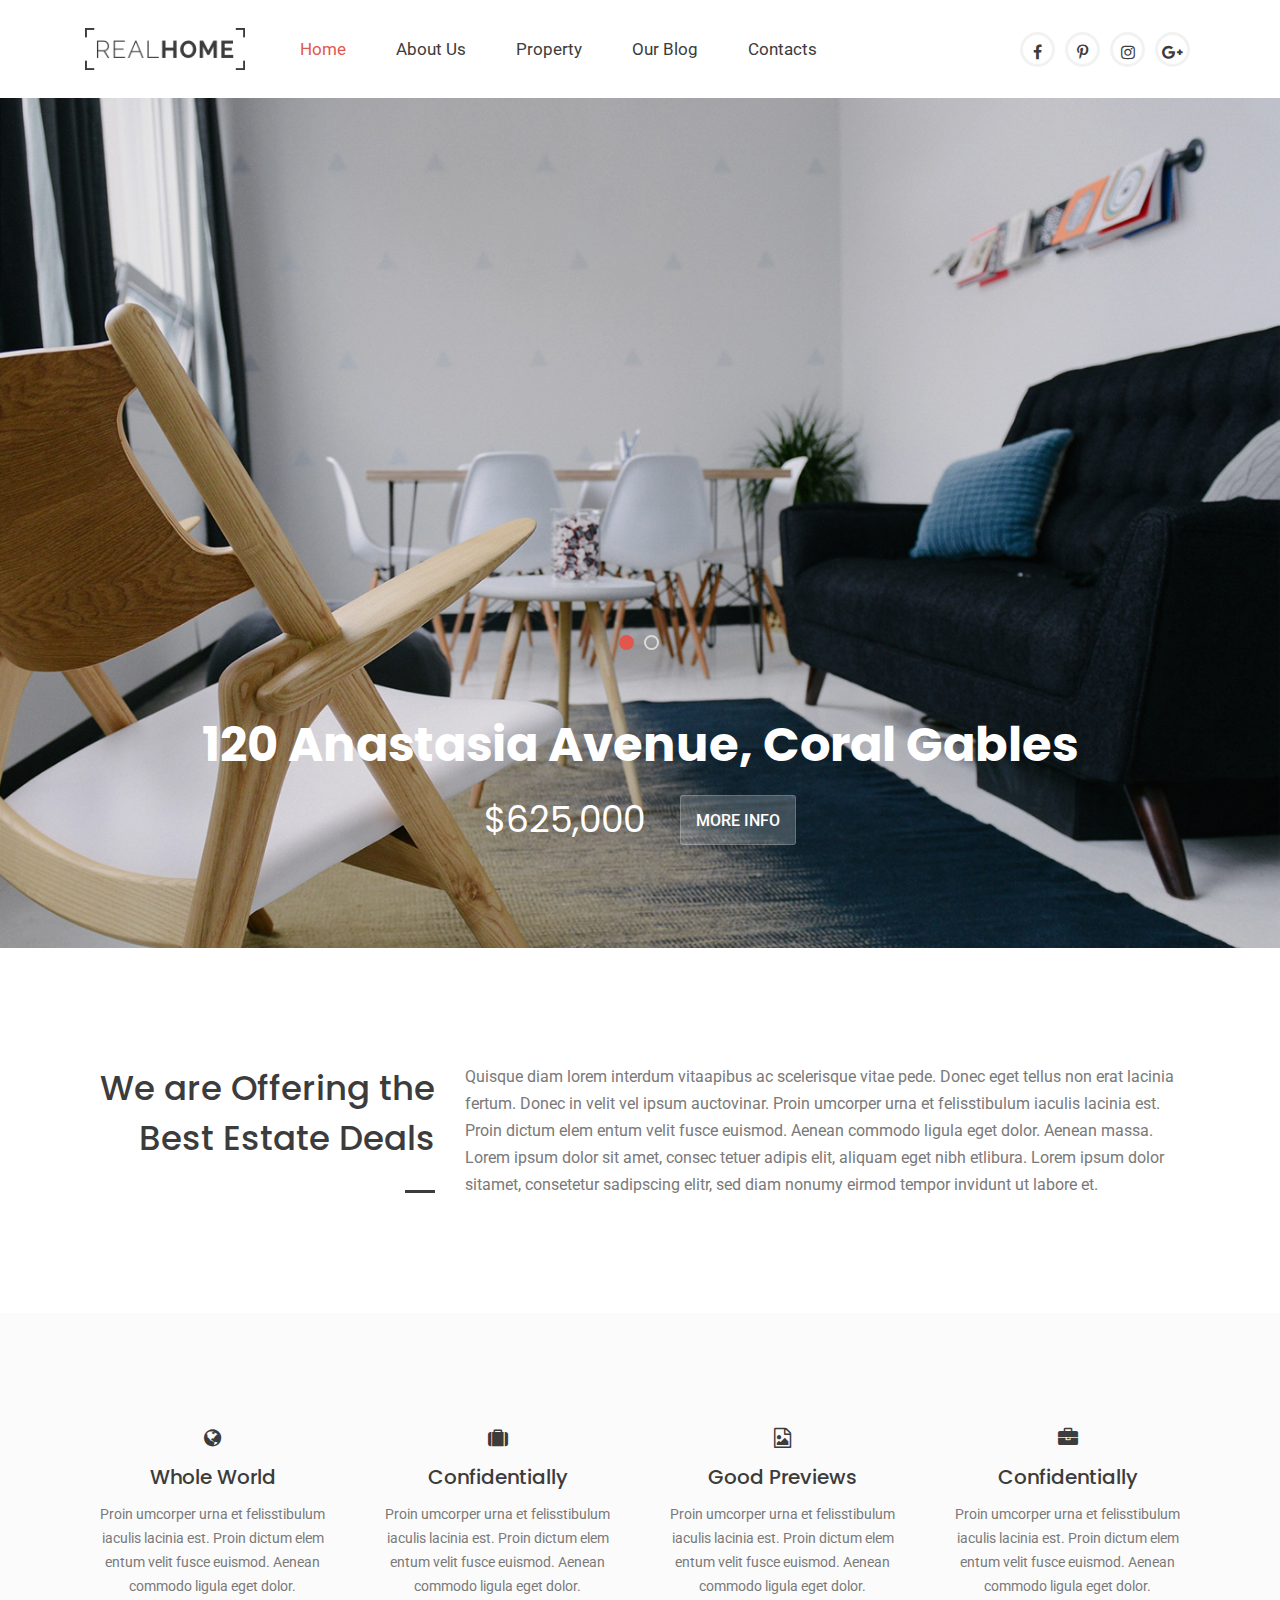
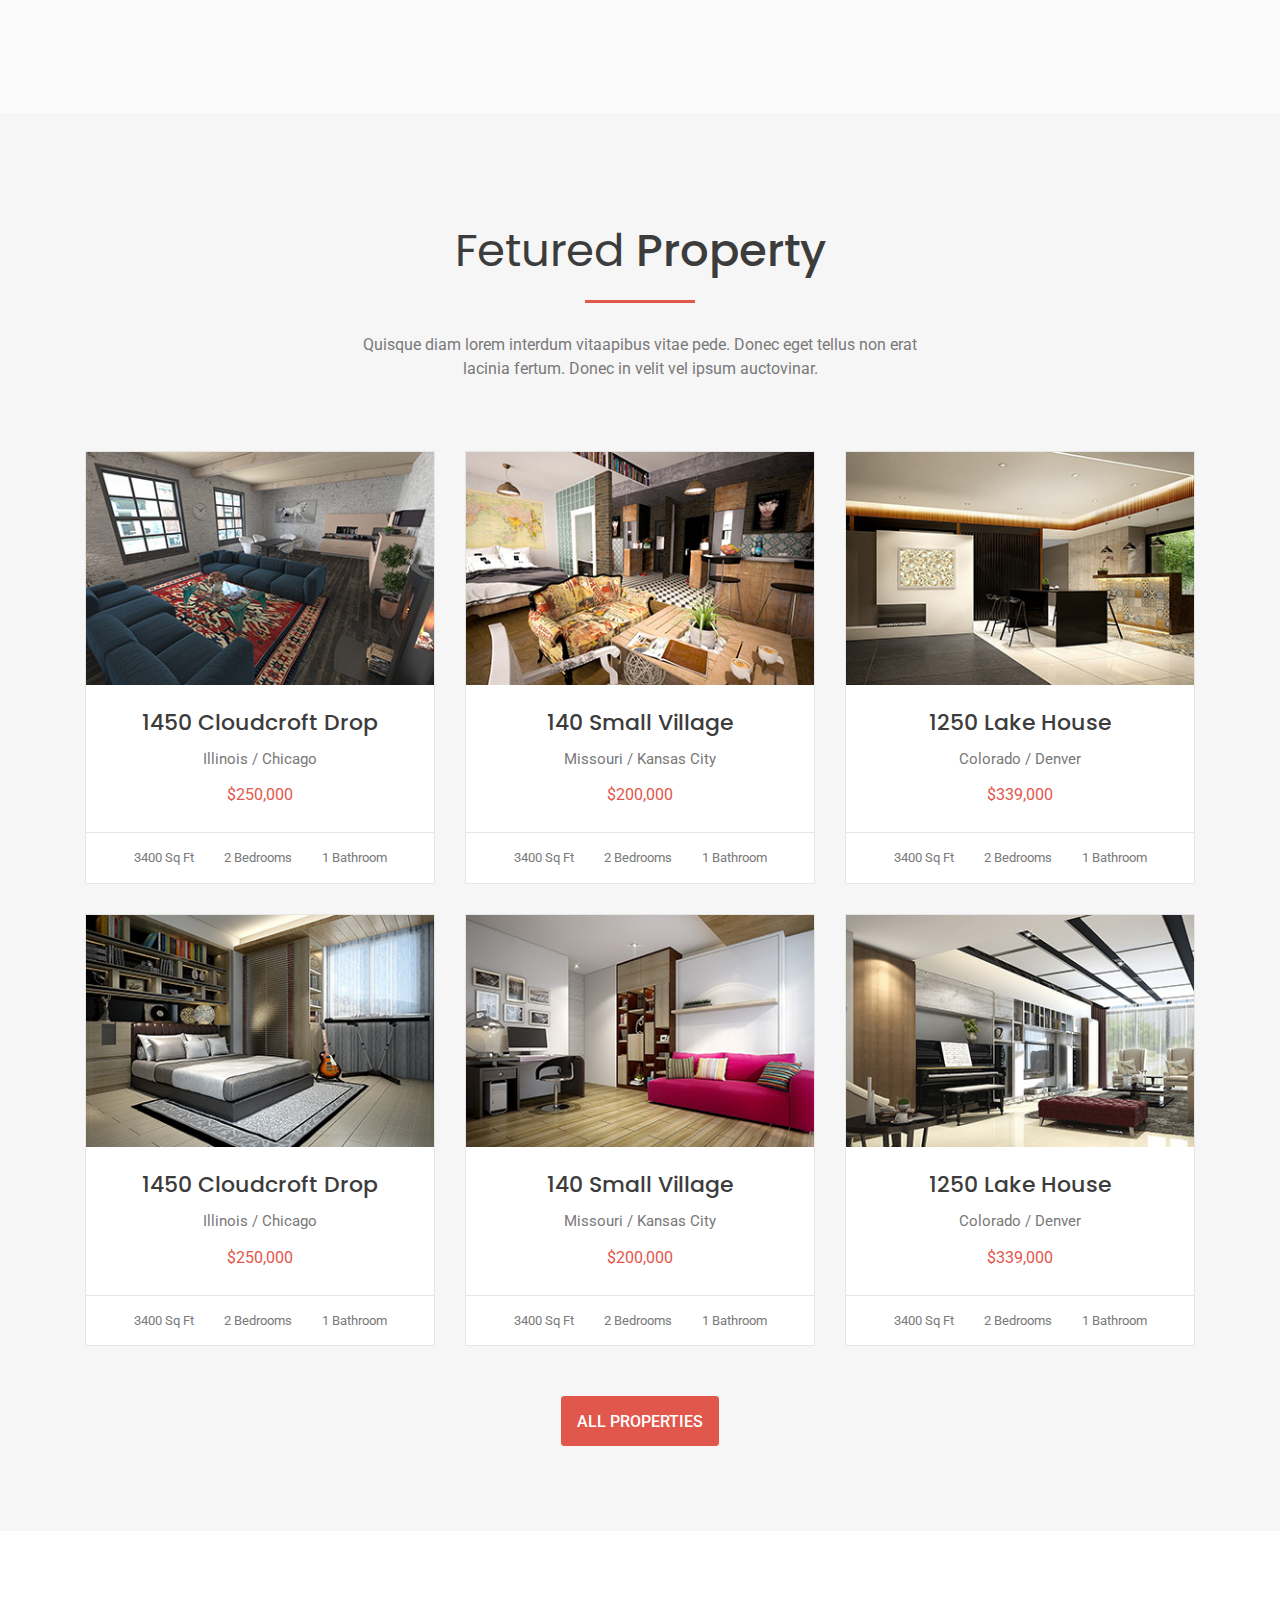
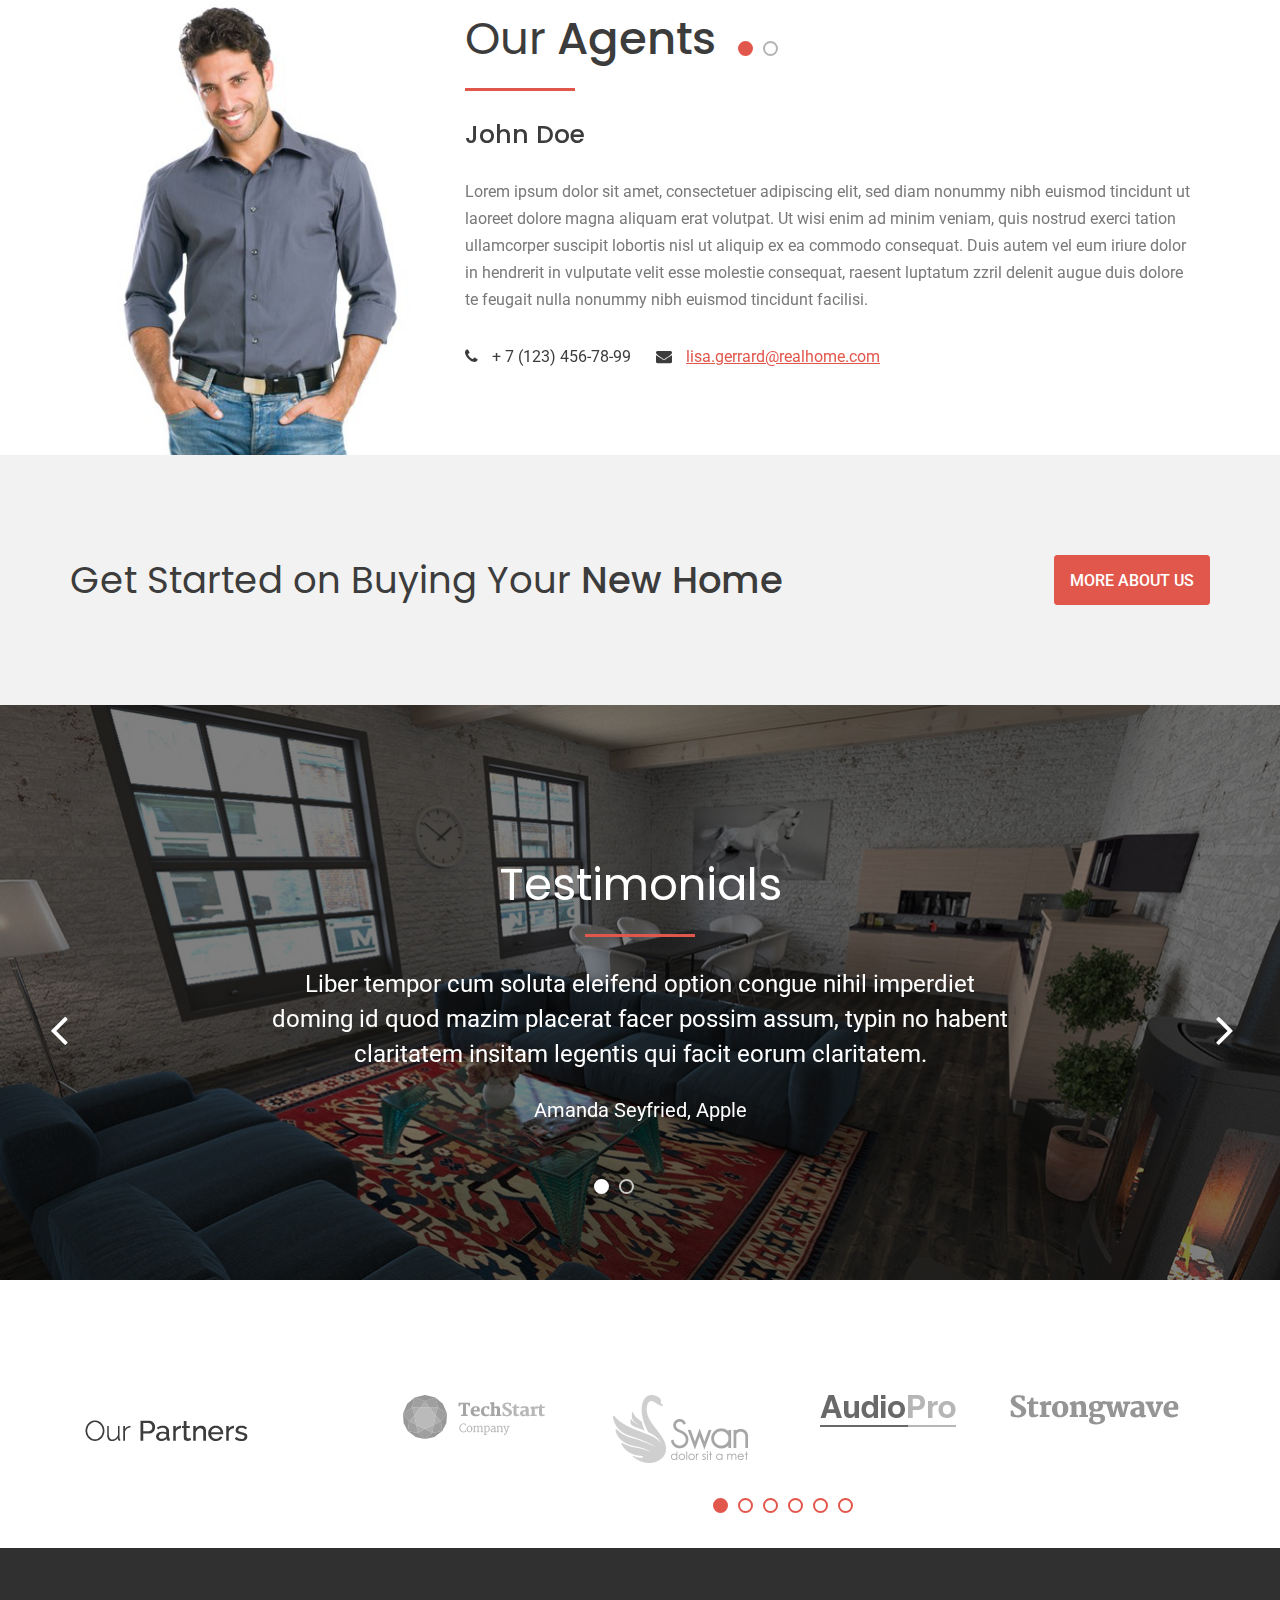
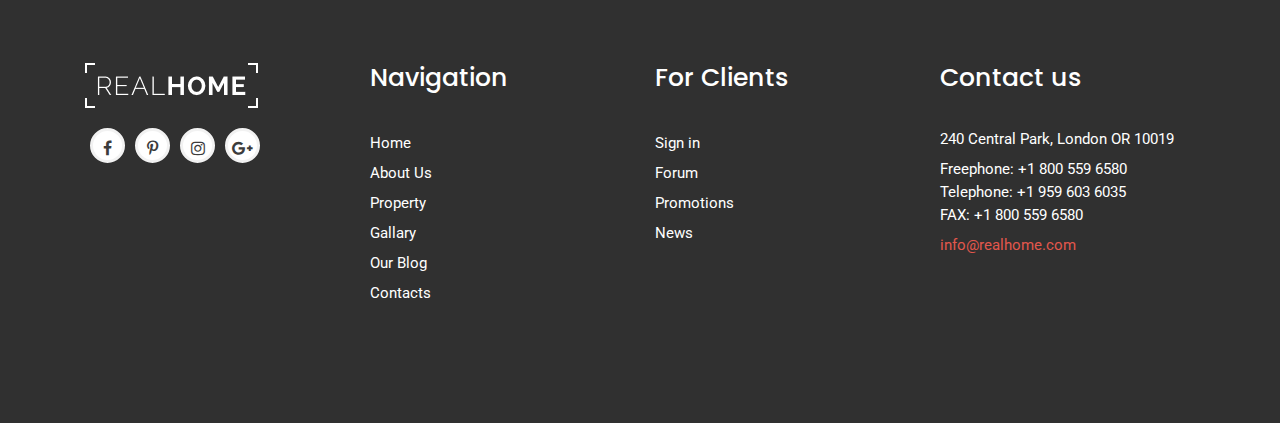
==== commit e54e00cd: "project done" ====
--- a/index.html
+++ b/index.html
@@ -68,7 +68,7 @@
     <section class="hero-area">
         <div class="hero-wrapper">
             <div>
-                <div class="single-hero"style="background-image: url(assets/images/hero/hero01.jpeg);">
+                <div class="single-hero" style="background-image: url(assets/images/hero/hero01.jpeg);">
                     <div class="hero-content">
                       <h2>120 Anastasia Avenue, Coral Gables</h2>
                       <div class="info">
@@ -79,7 +79,7 @@
                 </div>
             </div>
             <div>
-                <div class="single-hero"style="background-image: url(assets/images/hero/hero01.jpeg);">
+                <div class="single-hero" style="background-image: url(assets/images/hero/hero01.jpeg);">
                     <div class="hero-content">
                       <h2>120 Anastasia Avenue, Coral Gables</h2>
                       <div class="info">
@@ -160,7 +160,7 @@
                 </div>
                 <div class="col-lg-4 col-md-6">
                     <div class="single-property">
-                        <a href="#">
+                        <a href="property.html">
                             <img src="assets/images/property/01.jpg" alt="">
                             <h5>1450 Cloudcroft Drop</h5>
                             <p>Illinois / Chicago</p>
@@ -319,7 +319,7 @@
         <section class="testimoni-area">
             <div class="testimoni-wrapper">
                 <div>
-                    <div class="single-testimoni"style="background-image: url(assets/images/testimoni/t01.jpeg);">
+                    <div class="single-testimoni" style="background-image: url(assets/images/testimoni/t01.jpeg);">
                         <div class="section-title testimoni-title text-center">
                             <h3>Testimonials </h3>
                         </div>
@@ -330,7 +330,7 @@
                     </div>
                 </div>
                 <div>
-                    <div class="single-testimoni"style="background-image: url(assets/images/testimoni/t01.jpeg);">
+                    <div class="single-testimoni" style="background-image: url(assets/images/testimoni/t01.jpeg);">
                         <div class="section-title testimoni-title text-center">
                             <h3>Testimonials </h3>
                         </div>
@@ -344,7 +344,7 @@
         </section>
         <!-- testimoni section end   -->
 
-            <!-- Partner section start -->
+    <!-- Partner section start -->
     <section class="brand-area section-padding">
         <div class="container">
         <div class="row align-items-center">
@@ -375,6 +375,7 @@
             </div>
         </div>
         </div>
+        <h5>display none</h5>
     </section>
     <!-- Partner section end -->
 
@@ -399,11 +400,11 @@
                     </div>
                     <ul class="footer-widget">
                         <li><a href="index.html">Home</a> </li>
-                        <li><a href="#">About Us</a></li>
-                        <li><a href="#">Property</a></li>
+                        <li><a href="about.html">About Us</a></li>
+                        <li><a href="property.html">Property</a></li>
                         <li><a href="#">Gallary</a></li>
-                        <li><a href="#">Our Blog</a></li>
-                        <li><a href="#">Contacts</a></li>                         
+                        <li><a href="blog.html">Our Blog</a></li>
+                        <li><a href="contact.html">Contacts</a></li>                         
                     </ul>
                 </div>
                 <div class="col-lg-3 col-md-3 col-12 mb-30">
--- a/assets/sass/style.css
+++ b/assets/sass/style.css
@@ -338,6 +338,9 @@
   line-height: 28px;
   transition: 0.3s;
 }
+.menu li a.menu-active {
+  color: #e2574c;
+}
 @media (max-width: 1200px) {
   .menu li a {
     font-size: 15px;
@@ -358,7 +361,7 @@
     left: 20px;
     z-index: 111;
     padding: 0 20px;
-    top: 100%;
+    top: 142%;
     background: #fff;
     width: 100%;
     transition: all 0.4s ease;
@@ -368,11 +371,20 @@
     transform-origin: top;
     box-shadow: rgba(100, 100, 111, 0.2) 0px 7px 29px 0px;
   }
+}
+@media (max-width: 991px) and (max-width: 491px) {
+  .responsive-menu {
+    top: 133%;
+  }
+}
+@media (max-width: 991px) {
   .responsive-menu.active {
     visibility: visible;
     opacity: 1;
     transform: scaleY(1);
   }
+}
+@media (max-width: 991px) {
   .responsive-menu .menu {
     display: block;
   }
@@ -382,13 +394,13 @@
     text-align: left;
   }
   .responsive-menu .menu li a {
-    color: #fcfcfc;
+    color: #000;
   }
   .responsive-menu .menu li .submenu li {
     padding-bottom: 0;
   }
   .responsive-menu .menu li .submenu li a {
-    color: #fcfcfc;
+    color: #000;
   }
 }
 
@@ -926,11 +938,32 @@
   color: #fff;
 }
 
-.brand-active ul.slick-dots {
+.brand-area h5 {
   display: none;
 }
+
 .brand-active .brand-img img {
   margin: auto;
+}
+.brand-active .slick-dots {
+  display: flex;
+  position: absolute;
+  left: 50%;
+  transform: translateX(-50%);
+  bottom: -50px;
+}
+.brand-active .slick-dots button {
+  font-size: 0px;
+  height: 15px;
+  width: 15px;
+  background: transparent;
+  border: 2px solid #e2574c;
+  border-radius: 50%;
+  margin: 0 5px;
+  transition: all 0.3s ease;
+}
+.brand-active .slick-dots .slick-active button {
+  background: #e2574c;
 }
 
 .about-area {
@@ -984,6 +1017,11 @@
   display: flex;
   justify-content: center;
   margin-bottom: 40px;
+}
+@media (max-width: 410px) {
+  .nav {
+    flex-direction: column;
+  }
 }
 .nav .nav-item .nav-link {
   margin-left: 35px;
@@ -995,9 +1033,9 @@
   border: none;
   background: transparent;
 }
-@media (max-width: 768px) {
+@media (max-width: 991px) {
   .nav .nav-item .nav-link {
-    margin-left: 20px;
+    margin-left: 10px;
   }
 }
 .nav .nav-item .nav-link.active {
@@ -1409,6 +1447,14 @@
   border: 3px solid #f6f6f6;
   max-height: 450px;
 }
+@media (max-width: 576px) {
+  .google-map {
+    max-height: 300px;
+  }
+}
+.google-map iframe {
+  width: 100%;
+}
 
 .contact-area {
   padding-bottom: 100px;
@@ -1651,4 +1697,93 @@
   color: #e2574c;
   line-height: 27px;
   text-decoration: underline;
+}
+
+.card-wrapper {
+  background: #f3f2f2;
+  padding: 30px;
+  border-radius: 10px;
+}
+.card-wrapper h3 {
+  font-size: 30px;
+  line-height: 46px;
+  color: "Roboto", sans-serif;
+  text-transform: capitalize;
+  padding-bottom: 15px;
+  margin-bottom: 15px;
+  border-bottom: 2px solid #f2f2f2;
+}
+@media (max-width: 576px) {
+  .card-wrapper h3 {
+    font-size: 25px;
+  }
+}
+.card-wrapper label {
+  font-size: 20px;
+  line-height: 36px;
+  color: "Roboto", sans-serif;
+  display: block;
+}
+@media (max-width: 576px) {
+  .card-wrapper label {
+    font-size: 15px;
+  }
+}
+.card-wrapper input {
+  width: 100%;
+  height: 60px;
+  background: #fff;
+  padding: 0 20px;
+  border: 1px solid #e6e6e6;
+  outline: none;
+  color: #616161;
+  border-radius: 5px;
+  margin: 30px 30px 30px 0;
+}
+.card-wrapper .card-date input {
+  width: 45%;
+}
+@media (max-width: 430px) {
+  .card-wrapper .card-date input {
+    width: 100%;
+    margin-right: 0;
+  }
+}
+.card-wrapper .card-date input:last-child {
+  margin-right: 0;
+}
+.card-wrapper .buy-btn {
+  text-align: center;
+}
+
+.sale-propety {
+  display: flex;
+  align-items: center;
+  padding: 10px;
+  background: transparent;
+  border: none;
+}
+@media (max-width: 768px) {
+  .sale-propety {
+    display: block;
+  }
+}
+.sale-propety .sale-property-details {
+  text-align: start;
+  margin-left: 30px;
+}
+@media (max-width: 768px) {
+  .sale-propety .sale-property-details {
+    margin-left: 0;
+    margin-top: 30px;
+    text-align: center;
+  }
+}
+.sale-propety .sale-property-details h5 {
+  color: #e2574c;
+}
+.sale-propety .sale-property-details span {
+  color: #e2574c;
+  font-size: 18px;
+  font-weight: 500;
 }/*# sourceMappingURL=style.css.map */